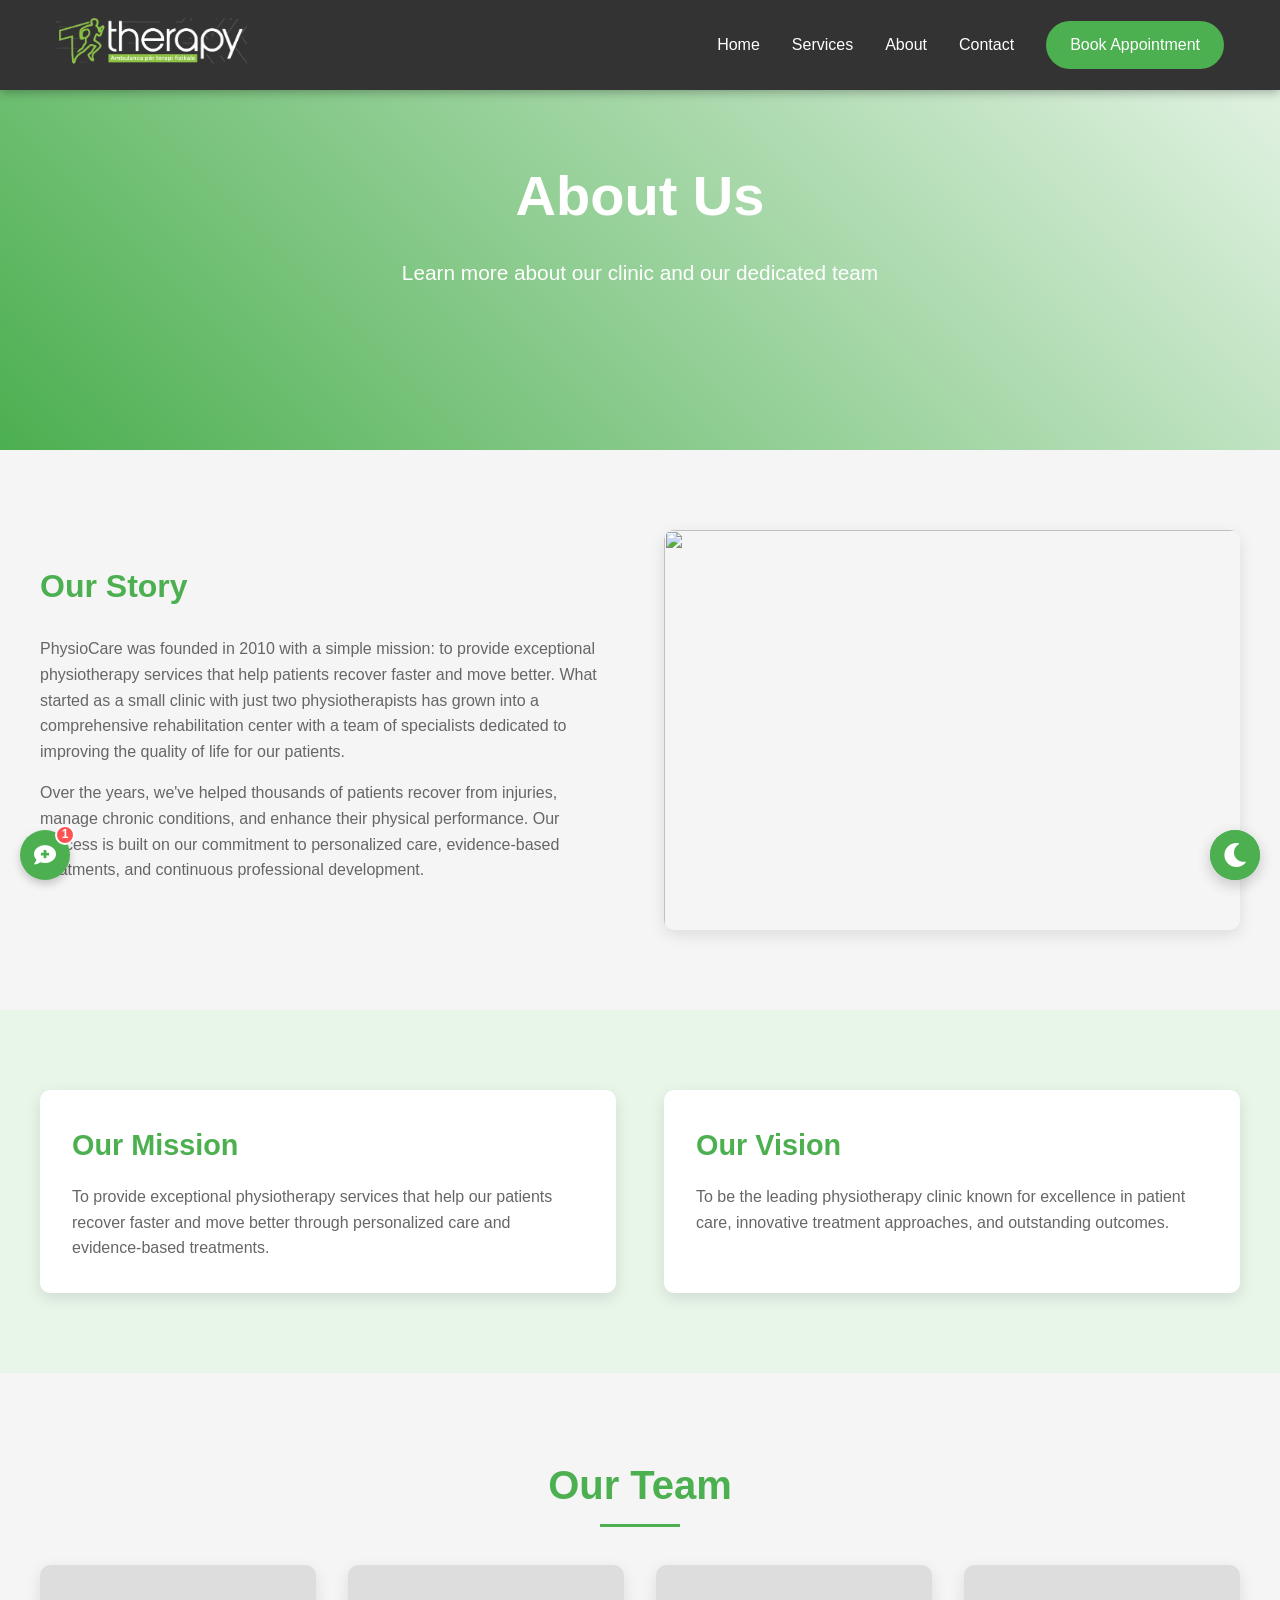
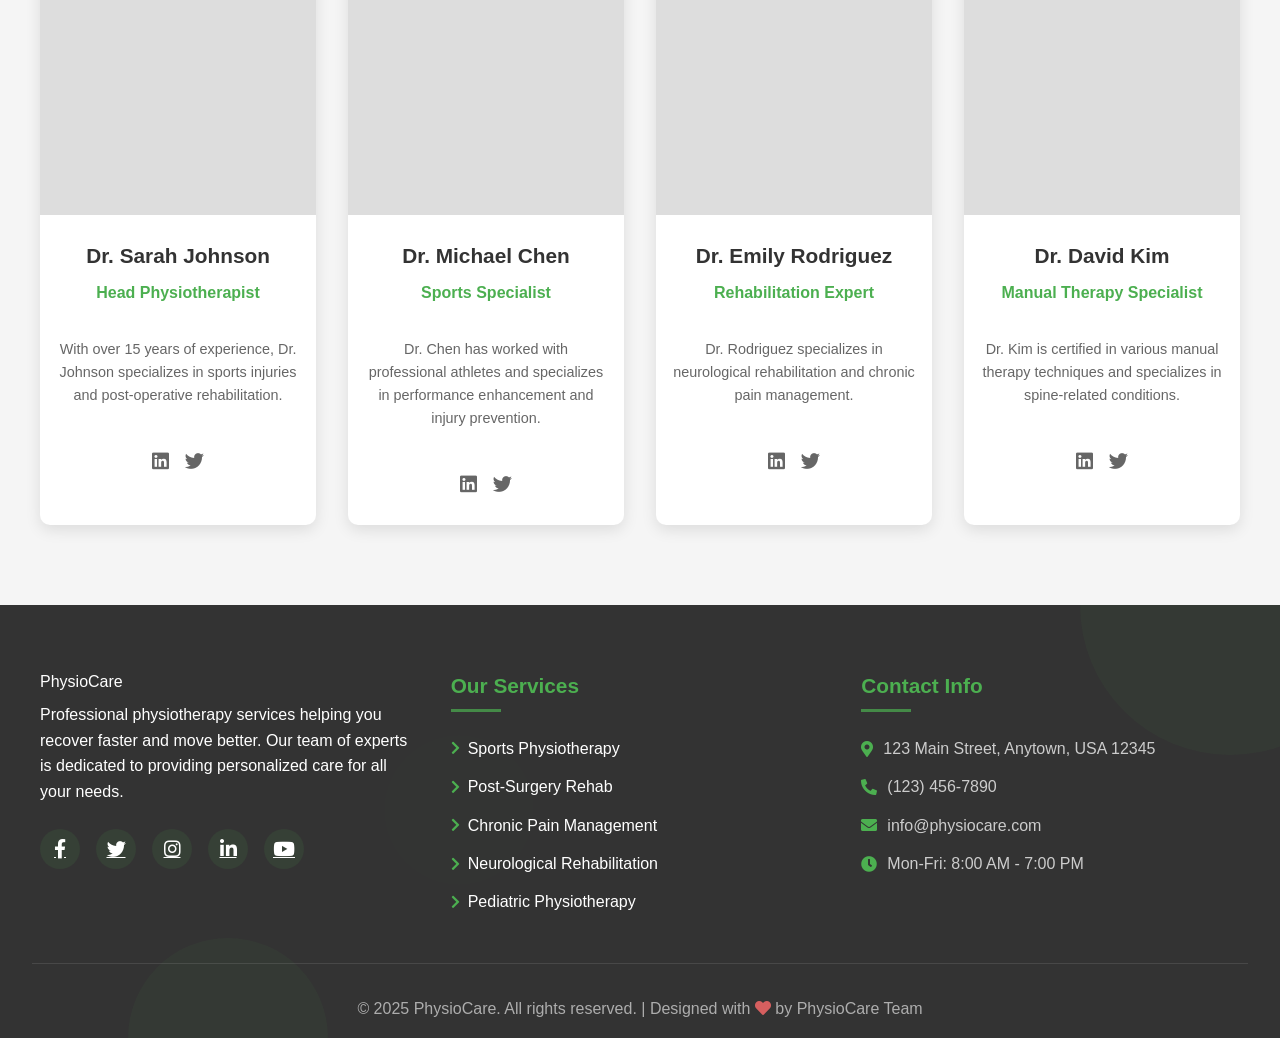
==== about.html @ 11d4edfa "Add files via upload" ====
<!DOCTYPE html>
<html lang="en">
<head>
    <meta charset="UTF-8">
    <meta name="viewport" content="width=device-width, initial-scale=1.0">
    <title>PhysioCare - About</title>
    <link rel="stylesheet" href="https://cdnjs.cloudflare.com/ajax/libs/font-awesome/5.15.4/css/all.min.css">
    <link rel="stylesheet" href="styles.css">
</head>
<body>
    <header class="header">
    <nav class="nav">
        <div class="logo">
            <a href="index.html"><img src="images/d830295dd625e13dc5997190fc42fae7-removebg-preview (1).png" alt="therapy logo" class="logo-image">
        </a></div>
        <div class="nav-links" id="navLinks">
            <a href="index.html" class="nav-item">Home</a>
            <a href="services.html" class="nav-item">Services</a>
            <a href="about.html" class="nav-item">About</a>
            <a href="contact.html" class="nav-item">Contact</a>
            <a href="appointment.html" class="appointment-button">Book Appointment</a>
        </div>
        <div class="menu-toggle" id="menuToggle">
            <i class="fas fa-bars"></i>
        </div>
    </nav>
</header>




    <section class="page-banner">
        <div class="banner-content">
            <h1>About Us</h1>
            <p>Learn more about our clinic and our dedicated team</p>
        </div>
    </section>

    <section class="about-section">
        <div class="about-container">
            <div class="about-content fade-in">
                <h2>Our Story</h2>
                <p>PhysioCare was founded in 2010 with a simple mission: to provide exceptional physiotherapy services that help patients recover faster and move better. What started as a small clinic with just two physiotherapists has grown into a comprehensive rehabilitation center with a team of specialists dedicated to improving the quality of life for our patients.</p>
                <p>Over the years, we've helped thousands of patients recover from injuries, manage chronic conditions, and enhance their physical performance. Our success is built on our commitment to personalized care, evidence-based treatments, and continuous professional development.</p>
            </div>
            <div class="about-image-container fade-in">
                <img src="https://eshendetesia.com/images/businesses/8a666a4c660bdc5c653d44615797b422.jpg" alt="" width="600px" height="500px">
            </div>
        </div>
    </section>

    <section class="mission-vision">
        <div class="mission-container">
            <div class="mission-card slide-in-left">
                <h2>Our Mission</h2>
                <p>To provide exceptional physiotherapy services that help our patients recover faster and move better through personalized care and evidence-based treatments.</p>
            </div>
            <div class="vision-card slide-in-right">
                <h2>Our Vision</h2>
                <p>To be the leading physiotherapy clinic known for excellence in patient care, innovative treatment approaches, and outstanding outcomes.</p>
            </div>
        </div>
    </section>

    <section class="team-section">
        <h2 class="section-title">Our Team</h2>
        <div class="team-grid">
            <div class="team-member fade-in">
                <div class="member-photo"></div>
                <h3>Dr. Sarah Johnson</h3>
                <p class="member-title">Head Physiotherapist</p>
                <p class="member-bio">With over 15 years of experience, Dr. Johnson specializes in sports injuries and post-operative rehabilitation.</p>
                <div class="member-social">
                    <a href="#"><i class="fab fa-linkedin"></i></a>
                    <a href="#"><i class="fab fa-twitter"></i></a>
                </div>
            </div>
            <div class="team-member fade-in">
                <div class="member-photo"></div>
                <h3>Dr. Michael Chen</h3>
                <p class="member-title">Sports Specialist</p>
                <p class="member-bio">Dr. Chen has worked with professional athletes and specializes in performance enhancement and injury prevention.</p>
                <div class="member-social">
                    <a href="#"><i class="fab fa-linkedin"></i></a>
                    <a href="#"><i class="fab fa-twitter"></i></a>
                </div>
            </div>
            <div class="team-member fade-in">
                <div class="member-photo"></div>
                <h3>Dr. Emily Rodriguez</h3>
                <p class="member-title">Rehabilitation Expert</p>
                <p class="member-bio">Dr. Rodriguez specializes in neurological rehabilitation and chronic pain management.</p>
                <div class="member-social">
                    <a href="#"><i class="fab fa-linkedin"></i></a>
                    <a href="#"><i class="fab fa-twitter"></i></a>
                </div>
            </div>
            <div class="team-member fade-in">
                <div class="member-photo"></div>
                <h3>Dr. David Kim</h3>
                <p class="member-title">Manual Therapy Specialist</p>
                <p class="member-bio">Dr. Kim is certified in various manual therapy techniques and specializes in spine-related conditions.</p>
                <div class="member-social">
                    <a href="#"><i class="fab fa-linkedin"></i></a>
                    <a href="#"><i class="fab fa-twitter"></i></a>
                </div>
            </div>
        </div>
    </section>

    <footer class="footer">
    <div class="footer-shapes">
        <div class="footer-shape footer-shape-1"></div>
        <div class="footer-shape footer-shape-2"></div>
        <div class="footer-shape footer-shape-3"></div>
    </div>
    <div class="footer-content">
        <div class="footer-section">
            <div class="footer-logo">PhysioCare</div>
            <p>Professional physiotherapy services helping you recover faster and move better. Our team of experts is dedicated to providing personalized care for all your needs.</p>
            <div class="social-links">
                <a href="#"><i class="fab fa-facebook-f"></i></a>
                <a href="#"><i class="fab fa-twitter"></i></a>
                <a href="#"><i class="fab fa-instagram"></i></a>
                <a href="#"><i class="fab fa-linkedin-in"></i></a>
                <a href="#"><i class="fab fa-youtube"></i></a>
            </div>
        </div>
        
        
        
        <div class="footer-section">
            <h3>Our Services</h3>
            <div class="footer-links">
                <a href="services.html"><i class="fas fa-chevron-right"></i> Sports Physiotherapy</a>
                <a href="services.html"><i class="fas fa-chevron-right"></i> Post-Surgery Rehab</a>
                <a href="services.html"><i class="fas fa-chevron-right"></i> Chronic Pain Management</a>
                <a href="services.html"><i class="fas fa-chevron-right"></i> Neurological Rehabilitation</a>
                <a href="services.html"><i class="fas fa-chevron-right"></i> Pediatric Physiotherapy</a>
            </div>
        </div>
        
        <div class="footer-section">
            <h3>Contact Info</h3>
            <div class="footer-contact">
                <p><i class="fas fa-map-marker-alt"></i> 123 Main Street, Anytown, USA 12345</p>
                <p><i class="fas fa-phone-alt"></i> (123) 456-7890</p>
                <p><i class="fas fa-envelope"></i> info@physiocare.com</p>
                <p><i class="fas fa-clock"></i> Mon-Fri: 8:00 AM - 7:00 PM</p>
            </div>
           
        </div>
    </div>
    <div class="footer-bottom">
        <p>© 2025 PhysioCare. All rights reserved. | Designed with <i class="fas fa-heart" style="color: #ff6b6b;"></i> by PhysioCare Team</p>
    </div>
</footer>

<!-- Chat Assistant -->
<div class="therapy-chat-assistant" id="therapyChatAssistant">
    <div class="therapy-chat-icon" id="therapyChatIcon">
        <i class="fas fa-comment-medical"></i>
        <span class="therapy-chat-notification">1</span>
    </div>
    
    <div class="therapy-chat-window" id="therapyChatWindow">
        <!-- Chat window content remains the same -->
        <div class="therapy-chat-header">
            <div class="therapy-chat-title">
                <i class="fas fa-user-md"></i>
                <span>Therapy Assistant</span>
            </div>
            <div class="therapy-chat-controls">
                <button class="therapy-minimize-chat" id="therapyMinimizeChat">
                    <i class="fas fa-minus"></i>
                </button>
                <button class="therapy-close-chat" id="therapyCloseChat">
                    <i class="fas fa-times"></i>
                </button>
            </div>
        </div>
        
        <div class="therapy-chat-messages" id="therapyChatMessages">
            <div class="therapy-message therapy-assistant">
                <div class="therapy-message-content">
                    <p>Hello! I'm your Therapy Assistant. How can I help you with your physiotherapy needs today?</p>
                </div>
                <span class="therapy-message-time">Just now</span>
            </div>
        </div>
        
        <div class="therapy-chat-input">
            <input type="text" id="therapyUserMessage" placeholder="Type your question here..." aria-label="Type your message">
            <button id="therapySendMessage">
                <i class="fas fa-paper-plane"></i>
            </button>
        </div>
        
        <div class="therapy-chat-suggestions">
            <button class="therapy-suggestion-btn">Book an appointment</button>
            <button class="therapy-suggestion-btn">Common exercises</button>
            <button class="therapy-suggestion-btn">Pain management</button>
        </div>
    </div>
</div>

<!-- Theme Toggle Button -->
<div class="theme-toggle" id="themeToggle">
    <i class="fas fa-moon"></i>
</div>




    <script src="script.js"></script>
</body>
</html>
---- styles.css ----
/* Reset and Base Styles */
* {
    margin: 0;
    padding: 0;
    box-sizing: border-box;
    font-family: 'Arial', sans-serif;
}

/* Theme Variables */
:root {
    --primary-color: #4CAF50; /* Bright green from logo */
    --secondary-color: #E8F5E9; /* Light green */
    --accent-color: #2E7D32; /* Darker green */
    --text-color: #333;
    --light-text: #fff;
    --background-color: #f5f5f5;
    --card-background: #fff;
    --dark-background: #333333; /* Charcoal/dark gray from logo */
    --shadow: 0 5px 15px rgba(0,0,0,0.1);
    --transition: all 0.3s ease;
    --footer-text: #fff;
}

/* Dark mode variables */
[data-theme="dark"] {
    --primary-color: #81C784; /* Lighter green for dark mode */
    --secondary-color: #1B5E20; /* Very dark green */
    --accent-color: #A5D6A7; /* Light green */
    --text-color: #f5f5f5;
    --light-text: #f5f5f5;
    --background-color: #121212;
    --card-background: #1e1e1e;
    --shadow: 0 5px 15px rgba(0,0,0,0.3);
    --footer-text: #f5f5f5;
}

body {
    background: var(--background-color);
    overflow-x: hidden;
    color: var(--text-color);
    line-height: 1.6;
    transition: background-color 0.3s ease;
}

/* Theme toggle styles */
.theme-toggle {
    position: fixed;
    bottom: 20px;
    right: 20px;
    z-index: 1000;
    width: 50px;
    height: 50px;
    border-radius: 50%;
    background: var(--primary-color);
    display: flex;
    align-items: center;
    justify-content: center;
    cursor: pointer;
    box-shadow: var(--shadow);
    transition: var(--transition);
}

.theme-toggle:hover {
    transform: scale(1.1);
}

.theme-toggle i {
    color: var(--light-text);
    font-size: 1.5rem;
    transition: var(--transition);
}

/* Header Styles with Dark Background */
.header {
    background: #333333; /* Dark gray/charcoal background */
    padding: 1rem;
    position: fixed;
    width: 100%;
    z-index: 1000;
    box-shadow: 0 2px 10px rgba(0,0,0,0.3);
}

.nav {
    display: flex;
    justify-content: space-between;
    align-items: center;
    max-width: 1200px;
    margin: 0 auto;
    padding: 0 1rem;
}

/* Logo Styling */
.logo {
    display: flex;
    align-items: center;
}

.logo-image {
    height: 50px; /* Adjust based on your needs */
    width: auto;
    object-fit: contain;
}

/* Remove any pseudo-elements from nav-links */
.nav-links::before,
.nav-links::after {
    display: none;
    content: none;
}

.nav-links {
    display: flex;
    align-items: center;
    gap: 2rem;
}

.nav-item {
    text-decoration: none;
    color: #ffffff; /* White text for nav items */
    font-weight: 500;
    transition: all 0.3s ease;
    position: relative;
}

.nav-item:hover, 
.nav-item.active {
    color: #4CAF50; /* Green on hover/active */
}

/* Keep only this pseudo-element for hover underline effect */
.nav-item::after {
    content: '';
    position: absolute;
    width: 0;
    height: 2px;
    bottom: -5px;
    left: 0;
    background-color: #4CAF50; /* Green underline */
    transition: all 0.3s ease;
}

/* Remove any other pseudo-elements */
.nav-item::before {
    display: none;
    content: none;
}

.nav-item:hover::after, 
.nav-item.active::after {
    width: 100%;
}

/* Appointment Button Styling */
.appointment-button {
    background-color: #4CAF50; /* Green button */
    color: #ffffff;
    padding: 0.7rem 1.5rem;
    border-radius: 30px;
    text-decoration: none;
    font-weight: 500;
    transition: all 0.3s ease;
}

/* Remove any pseudo-elements from appointment button */
.appointment-button::before,
.appointment-button::after {
    display: none;
    content: none;
}

.appointment-button:hover {
    background-color: #2E7D32; /* Darker green on hover */
    transform: translateY(-3px);
    box-shadow: 0 6px 15px rgba(76, 175, 80, 0.4);
}

.appointment-button.active {
    background-color: #2E7D32;
}

.menu-toggle {
    display: none;
    font-size: 1.5rem;
    cursor: pointer;
    color: #ffffff;
}

/* Hero Section */
/* Hero Section with Photo */
.hero {
    height: 50vh; /* Reduced height as requested */
    display: flex;
    align-items: center;
    background: linear-gradient(to right, #4CAF50, #2E7D32); /* Green gradient background */
    position: relative;
    overflow: hidden;
    padding-top: 70px; /* Account for fixed header */
}

.hero-content {
    display: flex;
    align-items: center;
    justify-content: space-between;
    width: 100%;
    max-width: 1200px;
    margin: 0 auto;
    padding: 0 2rem;
    z-index: 1;
}

.hero-text {
    flex: 1;
    color: #ffffff;
    padding-right: 2rem;
}

.hero h1 {
    font-size: 3rem;
    margin-bottom: 1rem;
    animation: fadeInUp 1s ease;
    font-weight: 700;
    line-height: 1.2;
}

.hero p {
    font-size: 1.3rem;
    margin-bottom: 2rem;
    animation: fadeInUp 1s ease 0.3s backwards;
    font-weight: 400;
    opacity: 0.95;
}

.cta-container {
    animation: fadeInUp 1s ease 0.6s backwards;
}

.cta-button {
    padding: 1rem 2.5rem;
    background: #ffffff;
    color: #4CAF50;
    border: none;
    border-radius: 30px;
    font-size: 1.2rem;
    cursor: pointer;
    transition: all 0.3s ease;
    text-decoration: none;
    font-weight: 600;
    display: inline-block;
    box-shadow: 0 4px 6px rgba(0, 0, 0, 0.1);
}

.cta-button:hover {
    background: #f8f8f8;
    box-shadow: 0 6px 12px rgba(0, 0, 0, 0.15);
}

.hero-image {
    flex: 1;
    display: flex;
    justify-content: flex-end;
    align-items: center;
    height: 100%;
    animation: fadeIn 1s ease 0.9s backwards;
}

.hero-photo {
    max-width: 100%;
    max-height: 50vh;
    border-radius: 10px;
    box-shadow: 0 10px 30px rgba(0, 0, 0, 0.2);
}

.hero-shapes .shape {
    position: absolute;
    border-radius: 50%;
    opacity: 0.1;
}

.hero-shapes .shape-1 {
    width: 300px;
    height: 300px;
    background: rgba(255, 255, 255, 0.2);
    top: -100px;
    left: -100px;
    animation: float 15s ease-in-out infinite;
}

.hero-shapes .shape-2 {
    width: 200px;
    height: 200px;
    background: rgba(255, 255, 255, 0.15);
    bottom: -50px;
    right: -50px;
    animation: float 12s ease-in-out infinite 1s;
}

.hero-shapes .shape-3 {
    width: 150px;
    height: 150px;
    background: rgba(255, 255, 255, 0.1);
    bottom: 50px;
    left: 20%;
    animation: float 10s ease-in-out infinite 2s;
}

/* Add fadeIn animation for the image */
@keyframes fadeIn {
    from {
        opacity: 0;
    }
    to {
        opacity: 1;
    }
}

/* Responsive adjustments */
@media (max-width: 992px) {
    .hero-content {
        flex-direction: column;
        text-align: center;
    }
    
    .hero-text {
        padding-right: 0;
        margin-bottom: 2rem;
    }
    
    .hero-image {
        justify-content: center;
    }
    
    .hero-photo {
        max-height: 40vh;
    }
}

@media (max-width: 768px) {
    .hero h1 {
        font-size: 2.5rem;
    }
    
    .hero p {
        font-size: 1.2rem;
    }
    
    .cta-button {
        padding: 0.8rem 2rem;
        font-size: 1.1rem;
    }
    
    .hero-photo {
        max-height: 30vh;
    }
}

@media (max-width: 576px) {
    .hero {
        height: auto;
        padding-bottom: 2rem;
    }
    
    .hero h1 {
        font-size: 2rem;
    }
    
    .hero p {
        font-size: 1rem;
    }
    
    .hero-photo {
        max-height: 25vh;
    }
}

/* Section Styles */
section {
    padding: 5rem 2rem;
    transition: background-color 0.3s ease;
}

.section-title {
    text-align: center;
    font-size: 2.5rem;
    margin-bottom: 3rem;
    color: var(--primary-color);
    position: relative;
    transition: color 0.3s ease;
}

.section-title::after {
    content: '';
    position: absolute;
    width: 100px;
    height: 3px;
    background: var(--primary-color);
    bottom: -10px;
    left: 50%;
    transform: translateX(-50%);
    transition: background-color 0.3s ease;
}

/* Services Grid */
.services-grid {
    display: grid;
    grid-template-columns: repeat(auto-fit, minmax(300px, 1fr));
    gap: 2rem;
    max-width: 1200px;
    margin: 0 auto;
}

.service-card {
    background: var(--card-background);
    padding: 2rem;
    border-radius: 10px;
    box-shadow: var(--shadow);
    transition: var(--transition);
    text-align: center;
    position: relative;
    overflow: hidden;
    z-index: 1;
}

.service-card::before {
    content: '';
    position: absolute;
    top: 0;
    left: 0;
    width: 100%;
    height: 0;
    background: linear-gradient(to bottom, rgba(76, 175, 80, 0.1), transparent);
    transition: var(--transition);
    z-index: -1;
}

.service-card:hover::before {
    height: 100%;
}

.service-card:hover {
    transform: translateY(-10px);
    box-shadow: 0 15px 30px rgba(0,0,0,0.15);
}

.service-icon {
    font-size: 3rem;
    color: var(--primary-color);
    margin-bottom: 1.5rem;
    transition: color 0.3s ease, transform 0.3s ease;
}

.service-card h3 {
    font-size: 1.5rem;
    margin-bottom: 1rem;
    color: var(--text-color);
    transition: color 0.3s ease;
}

.service-card p {
    color: #666;
    margin-bottom: 1.5rem;
    transition: color 0.3s ease;
}

[data-theme="dark"] .service-card p {
    color: #aaa;
}

.service-link {
    display: inline-block;
    color: var(--primary-color);
    text-decoration: none;
    font-weight: bold;
    transition: var(--transition);
}

.service-link:hover {
    color: var(--accent-color);
    transform: translateX(5px);
}

/* Team Grid */
.team-grid {
    display: grid;
    grid-template-columns: repeat(auto-fit, minmax(250px, 1fr));
    gap: 2rem;
    max-width: 1200px;
    margin: 0 auto;
}

.team-member {
    background: var(--card-background);
    border-radius: 10px;
    overflow: hidden;
    box-shadow: var(--shadow);
    transition: var(--transition);
    text-align: center;
}

.team-member:hover {
    transform: translateY(-10px);
    box-shadow: 0 15px 30px rgba(0,0,0,0.15);
}

.member-photo {
    height: 250px;
    background-color: #ddd;
    background-size: cover;
    background-position: center;
    position: relative;
    overflow: hidden;
}

.member-photo::before {
    content: '';
    position: absolute;
    top: 0;
    left: 0;
    width: 100%;
    height: 100%;
    background: linear-gradient(to bottom, transparent, rgba(0,0,0,0.5));
    opacity: 0;
    transition: var(--transition);
}

.team-member:hover .member-photo::before {
    opacity: 1;
}

.team-member h3 {
    padding: 1.5rem 1rem 0.5rem;
    font-size: 1.3rem;
    color: var(--text-color);
    transition: color 0.3s ease;
}

.team-member p {
    padding: 0 1rem 1.5rem;
    color: #666;
    transition: color 0.3s ease;
}

[data-theme="dark"] .team-member p {
    color: #aaa;
}

.member-title {
    font-weight: bold;
    color: var(--primary-color) !important;
    margin-bottom: 0.5rem;
    transition: color 0.3s ease;
}

.member-bio {
    font-size: 0.9rem;
    margin-bottom: 1rem;
}

.member-social {
    display: flex;
    justify-content: center;
    gap: 1rem;
    padding-bottom: 1.5rem;
}

.member-social a {
    color: #666;
    font-size: 1.2rem;
    transition: var(--transition);
}

[data-theme="dark"] .member-social a {
    color: #aaa;
}

.member-social a:hover {
    color: var(--primary-color);
    transform: translateY(-3px);
}

/* Testimonials */
.testimonials {
    background: linear-gradient(45deg, var(--primary-color), var(--secondary-color));
    color: var(--light-text);
    transition: background 0.3s ease;
}

.testimonial-slider {
    max-width: 800px;
    margin: 0 auto;
    position: relative;
}

.testimonial-card {
    background: rgba(255, 255, 255, 0.1);
    padding: 2rem;
    border-radius: 10px;
    text-align: center;
    display: none;
    opacity: 0;
    transform: translateX(50px);
    transition: all 0.5s ease;
}

.testimonial-card.active {
    display: block;
    opacity: 1;
    transform: translateX(0);
}

.quote-icon {
    font-size: 2rem;
    margin-bottom: 1rem;
    color: rgba(255, 255, 255, 0.5);
}

.testimonial-author {
    font-style: italic;
    margin-top: 1.5rem;
    font-weight: bold;
}

.slider-controls {
    display: flex;
    justify-content: center;
    margin-top: 2rem;
    gap: 1rem;
}

.slider-controls button {
    background: rgba(255, 255, 255, 0.2);
    border: none;
    width: 40px;
    height: 40px;
    border-radius: 50%;
    color: var(--light-text);
    cursor: pointer;
    transition: var(--transition);
}

.slider-controls button:hover {
    background: rgba(255, 255, 255, 0.4);
}

/* Footer Styles */
.footer {
    background: #333333; /* Dark gray/charcoal background */
    color: #ffffff;
    padding: 4rem 2rem 1rem;
    position: relative;
    overflow: hidden;
}

.footer-content {
    display: flex;
    flex-wrap: wrap;
    justify-content: space-between;
    max-width: 1200px;
    margin: 0 auto;
    gap: 2rem;
    position: relative;
    z-index: 1;
}

.footer-section {
    flex: 1;
    min-width: 200px;
}

/* Logo in Footer */
.footer-logo {
    display: flex;
    align-items: center;
    gap: 0.5rem;
    margin-bottom: 0.5rem;
}

.footer-logo-image {
    height: 60px;
    width: auto;
    object-fit: contain;
}

.tagline {
    color: #4CAF50; /* Bright green */
    font-weight: 500;
    margin-bottom: 1rem;
    font-style: italic;
}

.footer-description {
    color: #cccccc;
    margin-bottom: 1.5rem;
    line-height: 1.6;
}

.footer-section h3 {
    font-size: 1.3rem;
    margin-bottom: 1.5rem;
    position: relative;
    padding-bottom: 10px;
    color: #4CAF50; /* Bright green */
}

.footer-section h3::after {
    content: '';
    position: absolute;
    bottom: 0;
    left: 0;
    width: 50px;
    height: 3px;
    background: #4CAF50; /* Bright green */
    opacity: 0.7;
}

.footer-links {
    display: flex;
    flex-direction: column;
    gap: 0.8rem;
}

.footer-links a {
    color: #ffffff;
    text-decoration: none;
    transition: all 0.3s ease;
    display: flex;
    align-items: center;
}

.footer-links a i {
    margin-right: 8px;
    font-size: 0.9rem;
    color: #4CAF50; /* Bright green */
}

.footer-links a:hover {
    color: #4CAF50; /* Bright green */
    transform: translateX(5px);
}

.social-links {
    display: flex;
    gap: 1rem;
    margin-top: 1.5rem;
}

.social-links a {
    color: #ffffff;
    font-size: 1.2rem;
    transition: all 0.3s ease;
    width: 40px;
    height: 40px;
    border-radius: 50%;
    background: rgba(76, 175, 80, 0.1); /* Bright green with opacity */
    display: flex;
    align-items: center;
    justify-content: center;
}

.social-links a:hover {
    color: #333333; /* Dark background */
    background: #4CAF50; /* Bright green */
    transform: translateY(-5px);
}

.footer-contact {
    margin-top: 1.5rem;
}

.footer-contact p {
    display: flex;
    align-items: center;
    margin-bottom: 0.8rem;
    color: #cccccc;
}

.footer-contact i {
    margin-right: 10px;
    color: #4CAF50; /* Bright green */
}

.footer-bottom {
    text-align: center;
    padding-top: 2rem;
    margin-top: 3rem;
    border-top: 1px solid rgba(255, 255, 255, 0.1);
    position: relative;
    z-index: 1;
}

.footer-bottom p {
    opacity: 0.8;
    color: #cccccc;
}

.footer-shapes {
    position: absolute;
    width: 100%;
    height: 100%;
    top: 0;
    left: 0;
    overflow: hidden;
    z-index: 0;
}

.footer-shape {
    position: absolute;
    background: rgba(76, 175, 80, 0.05); /* Bright green with opacity */
    border-radius: 50%;
}

.footer-shape-1 {
    width: 300px;
    height: 300px;
    top: -150px;
    right: -100px;
}

.footer-shape-2 {
    width: 200px;
    height: 200px;
    bottom: -100px;
    left: 10%;
}

.footer-shape-3 {
    width: 150px;
    height: 150px;
    top: 30%;
    left: 30%;
    opacity: 0.1;
}

/* Page Banner */
.page-banner {
    height: 50vh;
    background: linear-gradient(45deg, var(--primary-color), var(--secondary-color));
    display: flex;
    align-items: center;
    justify-content: center;
    text-align: center;
    color: var(--light-text);
    position: relative;
    overflow: hidden;
    transition: background 0.3s ease;
    padding-top: 70px; /* Account for fixed header */
}

.banner-content {
    z-index: 1;
    max-width: 800px;
    padding: 0 2rem;
}

.page-banner h1 {
    font-size: 3.5rem;
    margin-bottom: 1rem;
    animation: fadeInUp 1s ease;
}

.page-banner p {
    font-size: 1.3rem;
    animation: fadeInUp 1s ease 0.3s backwards;
}

/* Animations */
@keyframes fadeInUp {
    from {
        opacity: 0;
        transform: translateY(30px);
    }
    to {
        opacity: 1;
        transform: translateY(0);
    }
}

@keyframes float {
    0%, 100% {
        transform: translateY(0);
    }
    50% {
        transform: translateY(-10px);
    }
}

@keyframes pulse {
    0% {
        transform: translate(-50%, -50%) scale(1);
    }
    50% {
        transform: translate(-50%, -50%) scale(1.2);
    }
    100% {
        transform: translate(-50%, -50%) scale(1);
    }
}

/* Animation Classes */
.fade-in {
    opacity: 0;
    transform: translateY(30px);
    transition: opacity 0.6s ease, transform 0.6s ease;
}

.fade-in.visible {
    opacity: 1;
    transform: translateY(0);
}

.slide-in-left {
    opacity: 0;
    transform: translateX(-50px);
    transition: opacity 0.6s ease, transform 0.6s ease;
}

.slide-in-left.visible {
    opacity: 1;
    transform: translateX(0);
}

.slide-in-right {
    opacity: 0;
    transform: translateX(50px);
    transition: opacity 0.6s ease, transform 0.6s ease;
}

.slide-in-right.visible {
    opacity: 1;
    transform: translateX(0);
}

.slide-in-bottom {
    opacity: 0;
    transform: translateY(50px);
    transition: opacity 0.6s ease, transform 0.6s ease;
}

.slide-in-bottom.visible {
    opacity: 1;
    transform: translateY(0);
}

.zoom-in {
    opacity: 0;
    transform: scale(0.8);
    transition: opacity 0.6s ease, transform 0.6s ease;
}

.zoom-in.visible {
    opacity: 1;
    transform: scale(1);
}

.animate-text {
    animation: fadeInUp 1s ease;
}

.animate-text-delay {
    animation: fadeInUp 1s ease 0.3s backwards;
}

.pulse {
    animation: pulse 2s infinite;
}

/* Therapy Chat Assistant Styles */
.therapy-chat-assistant {
    position: fixed;
    bottom: 20px; /* Same height as theme toggle */
    left: 20px;
    z-index: 1000;
    font-family: 'Arial', sans-serif;
}

.therapy-chat-icon {
    width: 50px; /* Match size with theme toggle */
    height: 50px;
    background-color: #4CAF50;
    border-radius: 50%;
    display: flex;
    align-items: center;
    justify-content: center;
    cursor: pointer;
    box-shadow: 0 4px 8px rgba(0, 0, 0, 0.2);
    transition: all 0.3s ease;
    position: relative;
}

.therapy-chat-icon i {
    color: white;
    font-size: 22px;
}

.therapy-chat-icon:hover {
    transform: scale(1.05);
    background-color: #3d8b40;
}

.therapy-chat-notification {
    position: absolute;
    top: -5px;
    right: -5px;
    background-color: #ff5252;
    color: white;
    width: 20px;
    height: 20px;
    border-radius: 50%;
    display: flex;
    align-items: center;
    justify-content: center;
    font-size: 12px;
    font-weight: bold;
    border: 2px solid white;
}

.therapy-chat-window {
    position: absolute;
    bottom: 70px; /* Position above the chat icon */
    left: 0;
    width: 320px;
    height: 400px;
    background-color: white;
    border-radius: 10px;
    box-shadow: 0 5px 25px rgba(0, 0, 0, 0.2);
    display: flex;
    flex-direction: column;
    overflow: hidden;
    transform-origin: bottom left;
    transform: scale(0);
    opacity: 0;
    transition: transform 0.3s ease, opacity 0.3s ease;
}

.therapy-chat-window.active {
    transform: scale(1);
    opacity: 1;
}

.therapy-chat-header {
    background-color: #4CAF50;
    color: white;
    padding: 15px;
    display: flex;
    justify-content: space-between;
    align-items: center;
}

.therapy-chat-title {
    display: flex;
    align-items: center;
    gap: 10px;
    font-weight: bold;
}

.therapy-chat-title i {
    font-size: 18px;
}

.therapy-chat-controls {
    display: flex;
    gap: 10px;
}

.therapy-chat-controls button {
    background: none;
    border: none;
    color: white;
    cursor: pointer;
    width: 24px;
    height: 24px;
    display: flex;
    align-items: center;
    justify-content: center;
    border-radius: 50%;
    transition: all 0.2s ease;
}

.therapy-chat-controls button:hover {
    background-color: rgba(255, 255, 255, 0.2);
}

.therapy-chat-messages {
    flex: 1;
    padding: 15px;
    overflow-y: auto;
    background-color: #f5f5f5;
    display: flex;
    flex-direction: column;
    gap: 15px;
}

.therapy-message {
    max-width: 80%;
    display: flex;
    flex-direction: column;
}

.therapy-message.therapy-user {
    align-self: flex-end;
}

.therapy-message.therapy-assistant {
    align-self: flex-start;
}

.therapy-message-content {
    padding: 10px 15px;
    border-radius: 18px;
    box-shadow: 0 1px 2px rgba(0, 0, 0, 0.1);
}

.therapy-message.therapy-user .therapy-message-content {
    background-color: #4CAF50;
    color: white;
    border-bottom-right-radius: 5px;
}

.therapy-message.therapy-assistant .therapy-message-content {
    background-color: white;
    border-bottom-left-radius: 5px;
}

.therapy-message-time {
    font-size: 11px;
    color: #888;
    margin-top: 5px;
    margin-left: 5px;
    margin-right: 5px;
}

.therapy-chat-input {
    display: flex;
    padding: 10px;
    background-color: white;
    border-top: 1px solid #eee;
}

.therapy-chat-input input {
    flex: 1;
    padding: 10px;
    border: 1px solid #ddd;
    border-radius: 20px;
    outline: none;
    transition: border-color 0.3s ease;
}

.therapy-chat-input input:focus {
    border-color: #4CAF50;
}

.therapy-chat-input button {
    width: 40px;
    height: 40px;
    background-color: #4CAF50;
    color: white;
    border: none;
    border-radius: 50%;
    margin-left: 10px;
    cursor: pointer;
    transition: all 0.3s ease;
    display: flex;
    align-items: center;
    justify-content: center;
}

.therapy-chat-input button:hover {
    background-color: #3d8b40;
    transform: scale(1.05);
}

.therapy-chat-input button i {
    font-size: 16px;
}

.therapy-chat-suggestions {
    display: flex;
    flex-wrap: wrap;
    gap: 8px;
    padding: 10px;
    background-color: white;
    border-top: 1px solid #eee;
}

.therapy-suggestion-btn {
    background-color: #f0f0f0;
    border: 1px solid #ddd;
    border-radius: 15px;
    padding: 6px 12px;
    font-size: 12px;
    cursor: pointer;
    transition: all 0.2s ease;
    white-space: nowrap;
}

.therapy-suggestion-btn:hover {
    background-color: #e0e0e0;
    border-color: #ccc;
}

/* Animation for new messages */
@keyframes therapyMessageIn {
    from {
        opacity: 0;
        transform: translateY(10px);
    }
    to {
        opacity: 1;
        transform: translateY(0);
    }
}

/* Continuing the CSS file */

.therapy-message {
    animation: therapyMessageIn 0.3s ease;
}

/* Responsive Design */
@media (max-width: 1200px) {
    .footer-content {
        padding: 0 2rem;
    }
}

@media (max-width: 992px) {
    .hero h1 {
        font-size: 3rem;
    }
    
    .service-item, .service-item.reverse, .about-container, .mission-container, .contact-container, .appointment-container {
        grid-template-columns: 1fr;
    }
    
    .service-item.reverse .service-details {
        order: -1;
    }
    
    .footer-section {
        flex: 0 0 calc(50% - 2rem);
    }
    
    .faq-grid {
        grid-template-columns: 1fr;
    }
}

@media (max-width: 768px) {
    .nav-links {
        position: fixed;
        top: 70px;
        left: 0;
        width: 100%;
        background: #333333;
        flex-direction: column;
        align-items: center;
        padding: 2rem 0;
        gap: 1.5rem;
        box-shadow: 0 2px 10px rgba(0,0,0,0.3);
        transform: translateY(-150%);
        transition: transform 0.3s ease;
        z-index: 999;
    }
    
    .nav-links.active {
        transform: translateY(0);
    }
    
    .menu-toggle {
        display: block;
    }
    
    .hero h1 {
        font-size: 2.5rem;
    }
    
    .hero p {
        font-size: 1.2rem;
    }
    
    .section-title {
        font-size: 2rem;
    }
    
    .page-banner h1 {
        font-size: 2.5rem;
    }
    
    .footer-section {
        flex: 0 0 100%;
    }
}

@media (max-width: 576px) {
    .hero h1 {
        font-size: 2rem;
    }
    
    .cta-button {
        padding: 0.8rem 1.5rem;
        font-size: 1rem;
    }
    
    .footer-content {
        flex-direction: column;
    }
    
    .social-links {
        justify-content: flex-start;
    }
}

@media (max-width: 480px) {
    .therapy-chat-window {
        width: 280px;
        height: 350px;
    }
    
    .therapy-chat-icon, .theme-toggle {
        width: 45px;
        height: 45px;
    }
    
    .therapy-chat-icon i, .theme-toggle i {
        font-size: 20px;
    }
}

/* Accessibility Improvements */
:focus {
    outline: 2px solid var(--primary-color);
    outline-offset: 2px;
}

.skip-link {
    position: absolute;
    top: -40px;
    left: 0;
    background: var(--primary-color);
    color: white;
    padding: 8px;
    z-index: 1001;
    transition: top 0.3s;
}

.skip-link:focus {
    top: 0;
}

/* Custom Scrollbar */
::-webkit-scrollbar {
    width: 10px;
}

::-webkit-scrollbar-track {
    background: var(--background-color);
}

::-webkit-scrollbar-thumb {
    background: var(--primary-color);
    border-radius: 5px;
}

::-webkit-scrollbar-thumb:hover {
    background: var(--accent-color);
}

/* Selection Style */
::selection {
    background: var(--primary-color);
    color: var(--light-text);
}

/* Placeholder Style */
::placeholder {
    color: #999;
    opacity: 1;
}

[data-theme="dark"] ::placeholder {
    color: #777;
}

/* Back to Top Button */
.back-to-top {
    position: fixed;
    bottom: 20px;
    right: 80px;
    width: 40px;
    height: 40px;
    background: var(--primary-color);
    color: var(--light-text);
    border-radius: 50%;
    display: flex;
    align-items: center;
    justify-content: center;
    cursor: pointer;
    opacity: 0;
    visibility: hidden;
    transition: all 0.3s ease;
    z-index: 999;
}

.back-to-top.visible {
    opacity: 1;
    visibility: visible;
}

.back-to-top:hover {
    background: var(--accent-color);
    transform: translateY(-5px);
}

/* Services Page Specific Styles */
.services-section {
    background: var(--background-color);
    transition: background-color 0.3s ease;
}

.services-container {
    max-width: 1200px;
    margin: 0 auto;
}

.service-item {
    display: grid;
    grid-template-columns: 1fr 1fr;
    gap: 3rem;
    margin-bottom: 5rem;
    align-items: center;
}

.service-item.reverse {
    grid-template-columns: 1fr 1fr;
}

.service-image-container {
    height: 400px;
    border-radius: 10px;
    overflow: hidden;
    box-shadow: var(--shadow);
    transition: box-shadow 0.3s ease;
}

.service-image {
    width: 100%;
    height: 100%;
    object-fit: cover;
    transition: var(--transition);
}

.service-image:hover {
    transform: scale(1.05);
}

.abstract-image-1, .abstract-image-2, .abstract-image-3, .abstract-image-4 {
    background-color: var(--card-background);
    position: relative;
    transition: background-color 0.3s ease;
}

.abstract-image-1::before, .abstract-image-2::before, .abstract-image-3::before, .abstract-image-4::before {
    content: '';
    position: absolute;
    width: 80%;
    height: 60%;
    border-radius: 20px;
    top: 20%;
    left: 10%;
}

.abstract-image-1::before {
    background: linear-gradient(45deg, #4CAF50, #81C784);
}

.abstract-image-2::before {
    background: linear-gradient(45deg, #4CAF50, #8BC34A);
}

.abstract-image-3::before {
    background: linear-gradient(45deg, #FF9800, #FFEB3B);
}

.abstract-image-4::before {
    background: linear-gradient(45deg, #9C27B0, #E91E63);
}

.abstract-image-1::after, .abstract-image-2::after, .abstract-image-3::after, .abstract-image-4::after {
    content: '';
    position: absolute;
    width: 40%;
    height: 20%;
    border-radius: 10px;
    bottom: 15%;
    right: 15%;
    background: rgba(255, 255, 255, 0.3);
}

.service-details h2 {
    color: var(--primary-color);
    margin-bottom: 1rem;
    font-size: 2rem;
    transition: color 0.3s ease;
}

.service-details p {
    margin-bottom: 1.5rem;
    color: #666;
    transition: color 0.3s ease;
}

[data-theme="dark"] .service-details p {
    color: #aaa;
}

.service-features {
    list-style: none;
}

.service-features li {
    margin-bottom: 0.5rem;
    display: flex;
    align-items: center;
    color: var(--text-color);
    transition: color 0.3s ease;
}

.service-features i {
    color: var(--primary-color);
    margin-right: 0.5rem;
    transition: color 0.3s ease;
}

/* Treatment Methods */
.treatment-methods {
    background: var(--secondary-color);
    transition: background-color 0.3s ease;
}

.methods-grid {
    display: grid;
    grid-template-columns: repeat(auto-fit, minmax(250px, 1fr));
    gap: 2rem;
    max-width: 1200px;
    margin: 0 auto;
}

.method-card {
    background: var(--card-background);
    padding: 2rem;
    border-radius: 10px;
    box-shadow: var(--shadow);
    text-align: center;
    transition: var(--transition);
}

.method-card:hover {
    transform: translateY(-10px);
    box-shadow: 0 15px 30px rgba(0,0,0,0.15);
}

.method-icon {
    font-size: 3rem;
    color: var(--primary-color);
    margin-bottom: 1.5rem;
    transition: color 0.3s ease;
}

.method-card h3 {
    color: var(--text-color);
    margin-bottom: 1rem;
    transition: color 0.3s ease;
}

.method-card p {
    color: #666;
    transition: color 0.3s ease;
}

[data-theme="dark"] .method-card p {
    color: #aaa;
}

/* About Page Specific Styles */
.about-section {
    background: var(--background-color);
    transition: background-color 0.3s ease;
}

.about-container {
    max-width: 1200px;
    margin: 0 auto;
    display: grid;
    grid-template-columns: 1fr 1fr;
    gap: 3rem;
    align-items: center;
}

.about-content h2 {
    color: var(--primary-color);
    margin-bottom: 1.5rem;
    font-size: 2rem;
    transition: color 0.3s ease;
}

.about-content p {
    margin-bottom: 1rem;
    color: #666;
    transition: color 0.3s ease;
}

[data-theme="dark"] .about-content p {
    color: #aaa;
}

.about-image-container {
    height: 400px;
    border-radius: 10px;
    overflow: hidden;
    box-shadow: var(--shadow);
    transition: box-shadow 0.3s ease;
}

.about-image {
    width: 100%;
    height: 100%;
    object-fit: cover;
    transition: var(--transition);
}

.clinic-image {
    background-color: var(--card-background);
    position: relative;
    transition: background-color 0.3s ease;
}

.clinic-image::before {
    content: '';
    position: absolute;
    width: 80%;
    height: 60%;
    border-radius: 20px;
    top: 20%;
    left: 10%;
    background: linear-gradient(45deg, #4CAF50, #81C784);
}

/* Mission Vision */
.mission-vision {
    background: var(--secondary-color);
    transition: background-color 0.3s ease;
}

.mission-container {
    max-width: 1200px;
    margin: 0 auto;
    display: grid;
    grid-template-columns: 1fr 1fr;
    gap: 3rem;
}

.mission-card, .vision-card {
    background: var(--card-background);
    padding: 2rem;
    border-radius: 10px;
    box-shadow: var(--shadow);
    height: 100%;
    transition: background-color 0.3s ease, box-shadow 0.3s ease;
}

.mission-card h2, .vision-card h2 {
    color: var(--primary-color);
    margin-bottom: 1rem;
    font-size: 1.8rem;
    transition: color 0.3s ease;
}

.mission-card p, .vision-card p {
    color: #666;
    transition: color 0.3s ease;
}

[data-theme="dark"] .mission-card p, [data-theme="dark"] .vision-card p {
    color: #aaa;
}

/* Appointment Page Specific Styles */
.appointment-section {
    background: var(--background-color);
    padding: 5rem 2rem;
    transition: background-color 0.3s ease;
}

.appointment-container {
    max-width: 1200px;
    margin: 0 auto;
    display: grid;
    grid-template-columns: 1fr 1fr;
    gap: 3rem;
}

.appointment-info h2, .appointment-form-container h2 {
    color: var(--primary-color);
    margin-bottom: 2rem;
    font-size: 2rem;
    transition: color 0.3s ease;
}

/* Appointment Steps */
.appointment-steps {
    display: flex;
    flex-direction: column;
    gap: 2rem;
    margin-bottom: 3rem;
}

.step {
    display: flex;
    gap: 1.5rem;
    align-items: flex-start;
}

.step-icon {
    background: var(--primary-color);
    color: var(--light-text);
    width: 50px;
    height: 50px;
    border-radius: 50%;
    display: flex;
    align-items: center;
    justify-content: center;
    font-size: 1.5rem;
    flex-shrink: 0;
    transition: background-color 0.3s ease;
}

.step-content h3 {
    margin-bottom: 0.5rem;
    color: var(--text-color);
    transition: color 0.3s ease;
}

.step-content p {
    color: #666;
    transition: color 0.3s ease;
}

[data-theme="dark"] .step-content p {
    color: #aaa;
}

/* Time Slots */
.time-slots-container {
    display: grid;
    grid-template-columns: repeat(auto-fill, minmax(100px, 1fr));
    gap: 0.8rem;
    margin-top: 0.5rem;
}

.time-slot {
    padding: 0.8rem;
    border: 1px solid #ddd;
    border-radius: 5px;
    text-align: center;
    cursor: pointer;
    transition: var(--transition);
    background-color: var(--card-background);
    color: var(--text-color);
}

.time-slot:hover {
    border-color: var(--primary-color);
}

.time-slot.selected {
    background-color: var(--primary-color);
    color: var(--light-text);
    border-color: var(--primary-color);
}

.time-slot.booked {
    background-color: #f0f0f0;
    color: #999;
    border-color: #ddd;
    cursor: not-allowed;
    text-decoration: line-through;
}

[data-theme="dark"] .time-slot.booked {
    background-color: #2a2a2a;
    color: #666;
}

/* Print Styles */
@media print {
    .header, .footer, .theme-toggle, .therapy-chat-assistant {
        display: none;
    }
    
    body {
        background: white;
        color: black;
    }
    
    .hero, .page-banner {
        height: auto;
        background: none;
        color: black;
    }
    
    .hero h1, .page-banner h1 {
        color: black;
    }
}

/* View All Team Members Button */
.view-all-container {
    display: flex;
    justify-content: center;
    margin-top: 3rem;
}

.view-all-button {
    display: inline-block;
    background-color: var(--primary-color);
    color: var(--light-text);
    padding: 1rem 2rem;
    border-radius: 30px;
    text-decoration: none;
    font-weight: 600;
    transition: all 0.3s ease;
    box-shadow: 0 4px 10px rgba(76, 175, 80, 0.3);
    text-align: center;
}

.view-all-button:hover {
    background-color: var(--accent-color);
    transform: translateY(-3px);
    box-shadow: 0 6px 15px rgba(76, 175, 80, 0.4);
}

.view-all-button:active {
    transform: translateY(-1px);
    box-shadow: 0 3px 8px rgba(76, 175, 80, 0.3);
}
/* Center submit buttons in forms */
.appointment-form .submit-btn-container,
.contact-form .submit-btn-container {
    display: flex;
    justify-content: center;
    width: 100%;
    margin-top: 2rem;
}

.appointment-form .submit-btn,
.contact-form .submit-btn {
    width: auto; /* Override the 100% width */
    min-width: 200px; /* Set a minimum width */
    padding: 1rem 2.5rem;
    background: var(--primary-color);
    color: var(--light-text);
    border: none;
    border-radius: 30px;
    font-size: 1.2rem;
    cursor: pointer;
    transition: var(--transition);
    text-align: center;
}

.appointment-form .submit-btn:hover,
.contact-form .submit-btn:hover {
    background: var(--accent-color);
    transform: translateY(-3px);
    box-shadow: 0 6px 15px rgba(76, 175, 80, 0.4);
}
/* Gallery Section Styles */
.gallery-section {
    padding: 5rem 0;
    background-color: var(--background-color);
}

.container {
    max-width: 1200px;
    margin: 0 auto;
    padding: 0 2rem;
}

.section-title {
    color: var(--primary-color);
    text-align: center;
    margin-bottom: 3rem;
    font-size: 2.5rem;
}

/* Gallery Slider Styles */
.gallery-slider-container {
    position: relative;
    overflow: hidden;
    margin-bottom: 3rem;
}

.gallery-slider {
    display: flex;
    transition: transform 0.5s ease;
    width: 100%;
}

.gallery-slide {
    min-width: 100%;
    opacity: 0;
    transition: opacity 0.3s ease;
}

.gallery-slide.active {
    opacity: 1;
}

.gallery-grid {
    display: grid;
    grid-template-columns: repeat(4, 1fr);
    gap: 20px;
}

.gallery-item {
    position: relative;
    border-radius: 8px;
    overflow: hidden;
    box-shadow: 0 4px 10px rgba(0,0,0,0.1);
    height: 250px;
}

.gallery-item img {
    width: 100%;
    height: 100%;
    object-fit: cover;
}

.gallery-caption {
    position: absolute;
    bottom: 0;
    left: 0;
    right: 0;
    padding: 15px;
    background: linear-gradient(to top, rgba(0,0,0,0.7), rgba(0,0,0,0));
    color: white;
    text-align: center;
}

.gallery-caption h3 {
    margin: 0;
    font-size: 1.1rem;
    font-weight: 500;
}

/* Slider Navigation Dots */
.slider-navigation {
    display: flex;
    justify-content: center;
    gap: 10px;
    margin-top: 2rem;
}

.slider-dot {
    width: 12px;
    height: 12px;
    border-radius: 50%;
    background-color: #ccc;
    border: none;
    cursor: pointer;
    transition: all 0.3s ease;
}

.slider-dot.active {
    background-color: var(--primary-color);
    transform: scale(1.2);
}

/* Slider Arrows */
.slider-arrow {
    position: absolute;
    top: 50%;
    transform: translateY(-50%);
    background-color: var(--primary-color);
    color: white;
    width: 40px;
    height: 40px;
    border-radius: 50%;
    border: none;
    display: flex;
    align-items: center;
    justify-content: center;
    cursor: pointer;
    z-index: 10;
    transition: all 0.3s ease;
}

.slider-arrow:hover {
    background-color: var(--accent-color);
    transform: translateY(-50%) scale(1.1);
}

.slider-arrow.prev {
    left: -0px;
}

.slider-arrow.next {
    right: -0px;
}

/* Responsive adjustments */
@media (max-width: 992px) {
    .gallery-grid {
        grid-template-columns: repeat(2, 1fr);
    }
    
    .slider-arrow {
        width: 35px;
        height: 35px;
    }
}

@media (max-width: 768px) {
    .slider-arrow.prev {
        left: 10px;
    }
    
    .slider-arrow.next {
        right: 10px;
    }
}

@media (max-width: 576px) {
    .gallery-grid {
        grid-template-columns: 1fr;
    }
    
    .gallery-item {
        height: 200px;
    }
}
/* Form Status Messages */
.form-status {
    margin-top: 1.5rem;
    min-height: 30px;
}

.success-message,
.error-message {
    padding: 1rem;
    border-radius: 5px;
    display: flex;
    align-items: center;
    gap: 0.5rem;
}

.success-message {
    background-color: #d4edda;
    color: #155724;
}

.error-message {
    background-color: #f8d7da;
    color: #721c24;
}

.success-message i,
.error-message i {
    font-size: 1.2rem;
}

/* Hidden honeypot field */
.hidden {
    display: none;
}

/* Services Section Styles */
.services-section {
    padding: 5rem 0;
    background-color: var(--background-color);
}

.container {
    max-width: 1200px;
    margin: 0 auto;
    padding: 0 2rem;
}

.section-title {
    text-align: center;
    color: var(--primary-color);
    font-size: 2.5rem;
    margin-bottom: 3rem;
    position: relative;
}

.section-title::after {
    content: '';
    position: absolute;
    bottom: -10px;
    left: 50%;
    transform: translateX(-50%);
    width: 80px;
    height: 3px;
    background-color: var(--primary-color);
}

/* Service Item Styles - Desktop */
.service-item {
    display: flex;
    margin-bottom: 5rem;
    align-items: center;
    gap: 3rem;
}

.service-item:last-child {
    margin-bottom: 0;
}

/* For regular items (image on left, text on right) */
.service-item .service-image-container {
    flex: 1;
    order: 1;
}

.service-item .service-details {
    flex: 1;
    order: 2;
}

/* For reversed items (text on left, image on right) */
.service-item.reverse .service-image-container {
    order: 2;
}

.service-item.reverse .service-details {
    order: 1;
}

.service-image-container {
    height: 400px;
    border-radius: 10px;
    overflow: hidden;
    box-shadow: var(--shadow);
    transition: transform 0.3s ease, box-shadow 0.3s ease;
}

.service-image {
    width: 100%;
    height: 100%;
    object-fit: cover;
    transition: transform 0.5s ease;
}

.service-image-container:hover .service-image {
    transform: scale(1.05);
}

.service-details {
    padding: 1rem;
}

.service-details h3 {
    color: var(--primary-color);
    font-size: 1.8rem;
    margin-bottom: 1rem;
}

.service-details p {
    color: var(--text-color);
    line-height: 1.6;
    margin-bottom: 1.5rem;
}

.service-link {
    display: inline-flex;
    align-items: center;
    color: var(--primary-color);
    text-decoration: none;
    font-weight: 500;
    transition: color 0.3s ease;
    gap: 0.5rem;
}

.service-link:hover {
    color: var(--accent-color);
}

.service-link i {
    transition: transform 0.3s ease;
}

.service-link:hover i {
    transform: translateX(5px);
}

/* Responsive Styles */
@media (max-width: 992px) {
    .service-item {
        gap: 2rem;
    }
    
    .service-image-container {
        height: 350px;
    }
    
    .service-details h3 {
        font-size: 1.6rem;
    }
}

@media (max-width: 768px) {
    .services-section {
        padding: 4rem 0;
    }
    
    .section-title {
        font-size: 2rem;
        margin-bottom: 2.5rem;
    }
    
    /* Mobile layout: text always first, then photo */
    .service-item {
        flex-direction: column;
        gap: 1.5rem;
        margin-bottom: 4rem;
    }
    
    /* Override desktop order for ALL service items on mobile */
    .service-item .service-details,
    .service-item.reverse .service-details {
        order: 1; /* Text always first */
        width: 100%;
    }
    
    .service-item .service-image-container,
    .service-item.reverse .service-image-container {
        order: 2; /* Image always second */
        width: 100%;
        height: 250px;
    }
    
    .service-details {
        padding: 0;
    }
    
    .service-details h3 {
        font-size: 1.5rem;
    }
}

/* Optimized for low-tier phones */
@media (max-width: 576px) {
    .services-section {
        padding: 3rem 0;
    }
    
    .section-title {
        font-size: 1.8rem;
        margin-bottom: 2rem;
    }
    
    .service-item {
        margin-bottom: 3rem;
        gap: 1rem;
    }
    
    .service-image-container {
        height: 200px;
    }
    
    .service-details h3 {
        font-size: 1.3rem;
        margin-bottom: 0.75rem;
    }
    
    .service-details p {
        font-size: 0.95rem;
        margin-bottom: 1rem;
        line-height: 1.5;
    }
    
    .service-link {
        font-size: 0.9rem;
    }
}

/* Further optimization for very low-end devices */
@media (max-width: 360px) {
    .services-section {
        padding: 2rem 0;
    }
    
    .container {
        padding: 0 1rem;
    }
    
    .section-title {
        font-size: 1.5rem;
    }
    
    .service-image-container {
        height: 180px;
    }
    
    .service-details h3 {
        font-size: 1.2rem;
    }
    
    .service-details p {
        font-size: 0.9rem;
    }
}

/* Animation Classes */
.fade-in {
    opacity: 0;
    transform: translateY(20px);
    transition: opacity 0.6s ease, transform 0.6s ease;
}

.fade-in.visible {
    opacity: 1;
    transform: translateY(0);
}
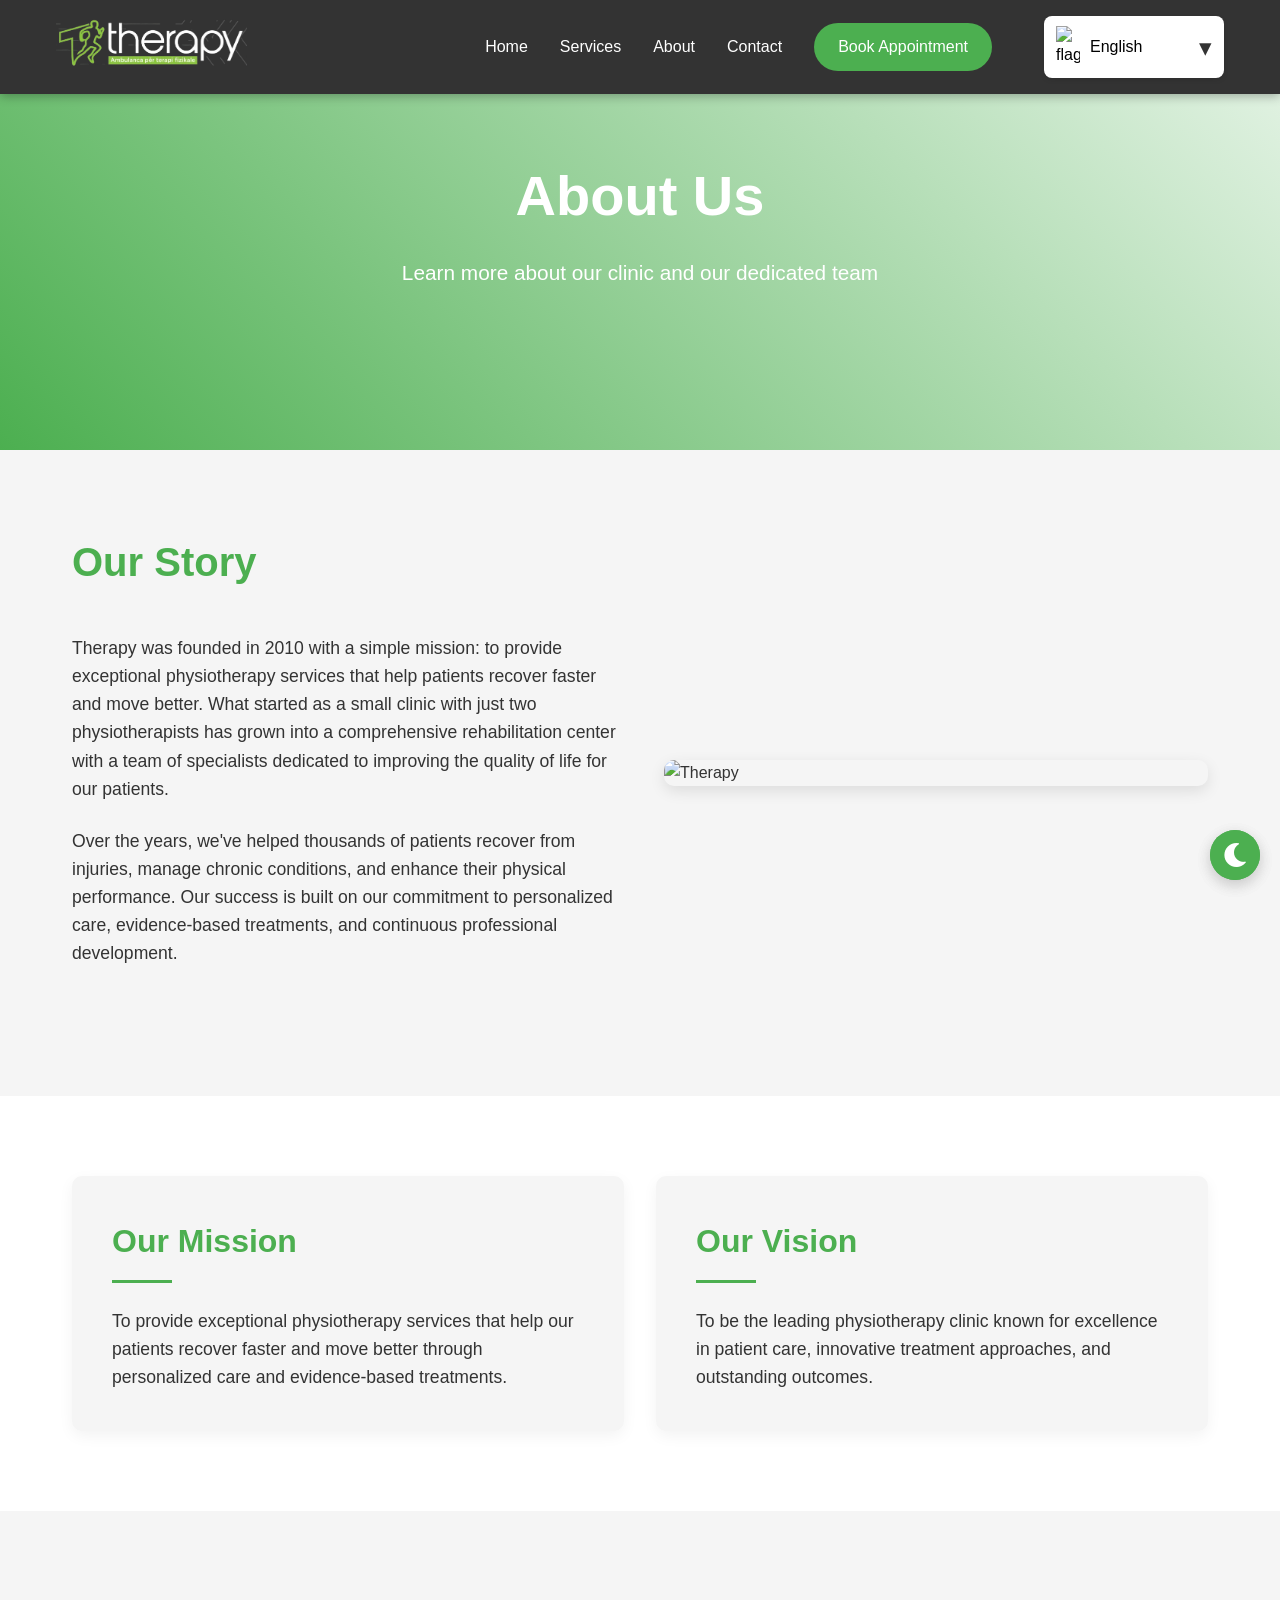
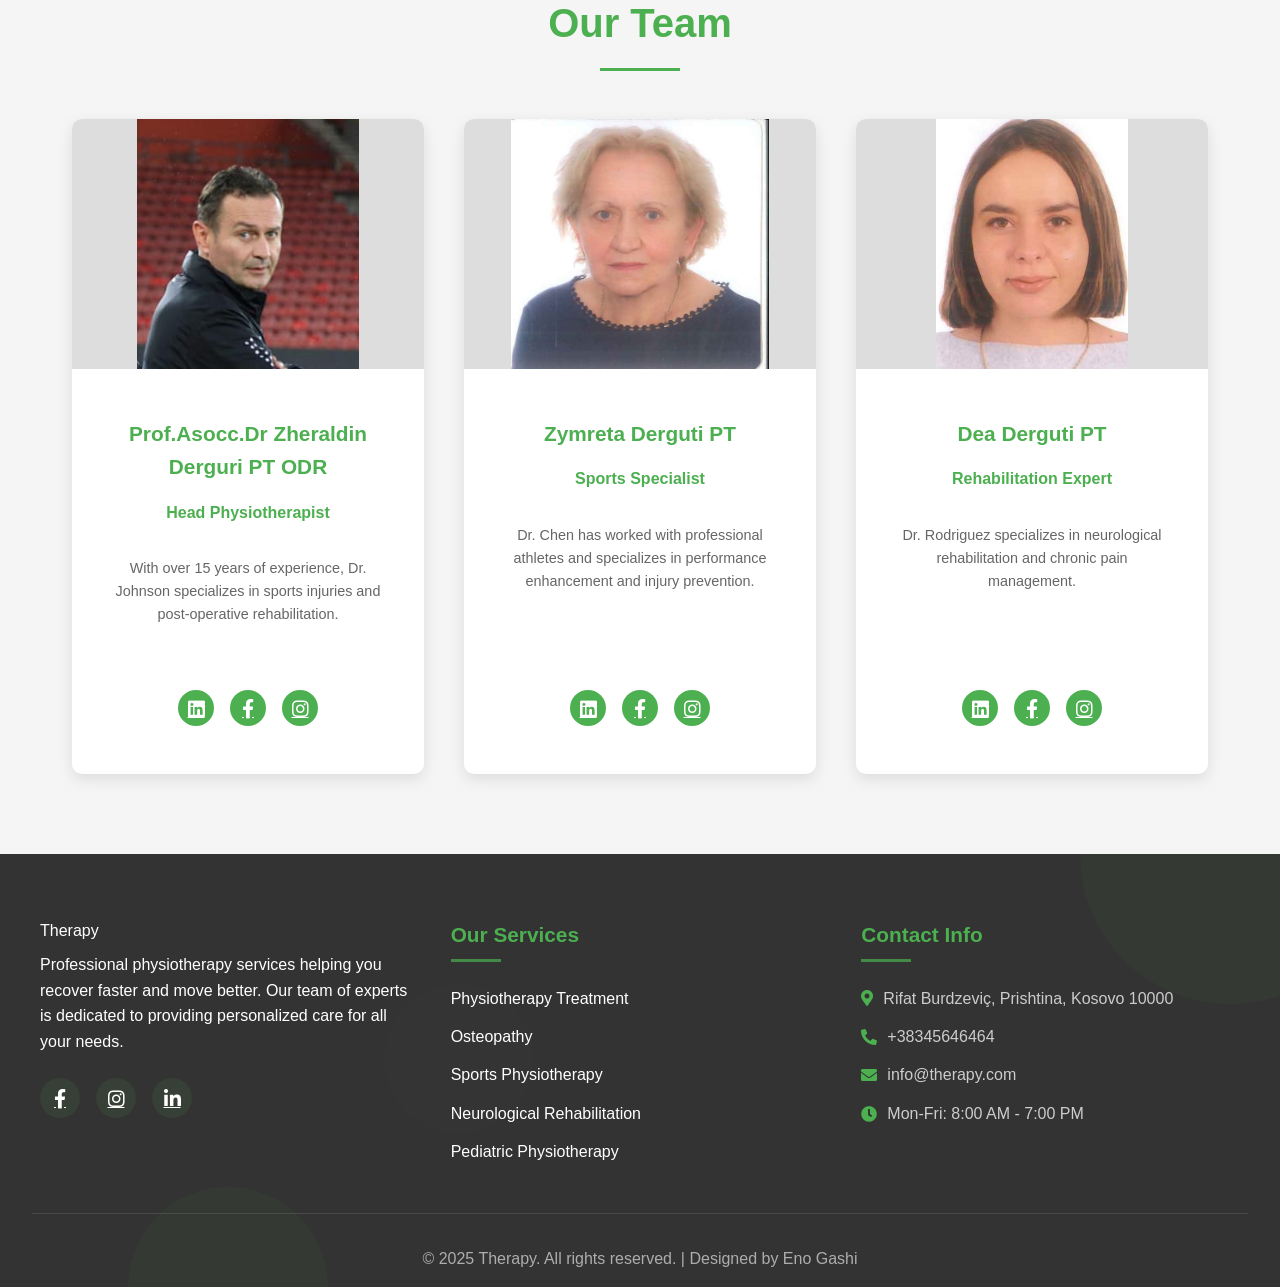
==== commit c3846f8e: "Add files via upload" ====
--- a/about.html
+++ b/about.html
@@ -3,48 +3,501 @@
 <head>
     <meta charset="UTF-8">
     <meta name="viewport" content="width=device-width, initial-scale=1.0">
-    <title>PhysioCare - About</title>
+    <title data-i18n="aboutPageTitle">Therapy - About</title>
     <link rel="stylesheet" href="https://cdnjs.cloudflare.com/ajax/libs/font-awesome/5.15.4/css/all.min.css">
     <link rel="stylesheet" href="styles.css">
+    
+    <!-- Language Switcher CSS -->
+    <style>
+        /* Language Switcher Styles */
+        .custom-select-wrapper {
+            position: relative;
+            width: 180px;
+            font-family: sans-serif;
+            margin-left: 20px;
+            color: #000;
+        }
+
+        .custom-select {
+            background: #fff;
+            border-radius: 8px;
+            padding: 10px 12px;
+            display: flex;
+            align-items: center;
+            justify-content: space-between;
+            cursor: pointer;
+            box-shadow: 0 2px 5px rgba(0, 0, 0, 0.1);
+        }
+
+        .custom-select img {
+            width: 24px;
+            height: auto;
+            margin-right: 10px;
+        }
+
+        .arrow {
+            font-size: 25px;
+            margin-left: auto;
+            color: #333;
+        }
+
+        .select-options {
+            display: none;
+            position: absolute;
+            top: 100%;
+            left: 0;
+            background: #fff;
+            width: 100%;
+            border-radius: 8px;
+            box-shadow: 0 4px 8px rgba(0, 0, 0, 0.15);
+            z-index: 999;
+        }
+
+        .select-options div {
+            padding: 10px 12px;
+            display: flex;
+            align-items: center;
+            cursor: pointer;
+            transition: background 0.2s;
+        }
+
+        .select-options div:hover {
+            background: #f0f0f0;
+        }
+
+        .select-options img {
+            width: 24px;
+            margin-right: 10px;
+        }
+
+        .select-options.show {
+            display: block;
+        }
+        
+        /* Responsive styles */
+        @media (max-width: 768px) {
+            .custom-select-wrapper {
+                margin: 15px 0 0;
+            }
+        }
+        
+        /* Responsive About Page Styles */
+        
+        /* About Section */
+        .about-section {
+            padding: 5rem 0;
+            background-color: var(--background-color, #f5f5f5);
+        }
+        
+        .about-container {
+            max-width: 1200px;
+            margin: 0 auto;
+            padding: 0 2rem;
+        }
+        
+        .about-content {
+            display: flex;
+            flex-direction: column;
+            gap: 1.5rem;
+            margin-bottom: 3rem;
+        }
+        
+        .about-content h2 {
+            color: var(--primary-color, #4CAF50);
+            font-size: 2.5rem;
+            margin-bottom: 1rem;
+        }
+        
+        .about-content p {
+            font-size: 1.1rem;
+            line-height: 1.6;
+            color: var(--text-color, #333);
+        }
+        
+        .about-image-container {
+            border-radius: 10px;
+            overflow: hidden;
+            box-shadow: 0 5px 15px rgba(0,0,0,0.1);
+            height: auto;
+            width: 100%;
+        }
+        
+        .about-image-container img {
+            width: 100%;
+            height: auto;
+            display: block;
+            transition: transform 0.5s ease;
+            max-width: 100%;
+        }
+        
+        .about-image-container:hover img {
+            transform: scale(1.03);
+        }
+        
+        /* Mission Vision Section */
+        .mission-vision {
+            padding: 5rem 0;
+            background-color: var(--card-background, #fff);
+        }
+        
+        .mission-container {
+            max-width: 1200px;
+            margin: 0 auto;
+            padding: 0 2rem;
+            display: grid;
+            grid-template-columns: repeat(2, 1fr);
+            gap: 2rem;
+        }
+        
+        .mission-card,
+        .vision-card {
+            background-color: var(--background-color, #f5f5f5);
+            border-radius: 10px;
+            padding: 2.5rem;
+            box-shadow: 0 5px 15px rgba(0,0,0,0.05);
+            transition: transform 0.3s ease, box-shadow 0.3s ease;
+            height: 100%;
+        }
+        
+        .mission-card:hover,
+        .vision-card:hover {
+            transform: translateY(-10px);
+            box-shadow: 0 15px 30px rgba(0,0,0,0.1);
+        }
+        
+        .mission-card h2,
+        .vision-card h2 {
+            color: var(--primary-color, #4CAF50);
+            font-size: 2rem;
+            margin-bottom: 1.5rem;
+            position: relative;
+            padding-bottom: 1rem;
+        }
+        
+        .mission-card h2:after,
+        .vision-card h2:after {
+            content: '';
+            position: absolute;
+            bottom: 0;
+            left: 0;
+            width: 60px;
+            height: 3px;
+            background-color: var(--primary-color, #4CAF50);
+        }
+        
+        .mission-card p,
+        .vision-card p {
+            font-size: 1.1rem;
+            line-height: 1.6;
+            color: var(--text-color, #333);
+        }
+        
+        /* Team Section */
+        .team-section {
+            padding: 5rem 0;
+            background-color: var(--background-color, #f5f5f5);
+        }
+        
+        .section-title {
+            text-align: center;
+            color: var(--primary-color, #4CAF50);
+            font-size: 2.5rem;
+            margin-bottom: 3rem;
+            position: relative;
+            padding-bottom: 1rem;
+        }
+        
+        .section-title:after {
+            content: '';
+            position: absolute;
+            bottom: 0;
+            left: 50%;
+            transform: translateX(-50%);
+            width: 80px;
+            height: 3px;
+            background-color: var(--primary-color, #4CAF50);
+        }
+        
+        .team-grid {
+            max-width: 1200px;
+            margin: 0 auto;
+            padding: 0 2rem;
+            display: grid;
+            grid-template-columns: repeat(3, 1fr);
+            gap: 2.5rem;
+        }
+        
+        .team-member {
+            background-color: var(--card-background, #fff);
+            border-radius: 10px;
+            overflow: hidden;
+            box-shadow: 0 5px 15px rgba(0,0,0,0.1);
+            transition: transform 0.3s ease, box-shadow 0.3s ease;
+            display: flex;
+            flex-direction: column;
+        }
+        
+        .team-member:hover {
+            transform: translateY(-10px);
+            box-shadow: 0 15px 30px rgba(0,0,0,0.15);
+        }
+        
+        .member-photo {
+            height: 250px;
+            background-color: #ddd;
+            background-size: cover;
+            background-position: center;
+            position: relative;
+            overflow: hidden;
+        }
+        
+        .seeyuh {
+            position: absolute;
+            top: 0;
+            left: 0;
+            width: 100%;
+            height: 100%;
+            overflow: hidden;
+        }
+        
+        .seeyuh img {
+            height: 250px;
+            object-fit: cover;
+            transition: transform 0.5s ease;
+        }
+        
+        .team-member:hover .seeyuh img {
+            transform: scale(1.1);
+        }
+        
+        .team-member h3 {
+            color: var(--primary-color, #4CAF50);
+            margin: 1.5rem 1.5rem 0.5rem;
+            font-size: 1.3rem;
+        }
+        
+        .member-title {
+            color: var(--accent-color, #2E7D32);
+            font-weight: 600;
+            margin: 0 1.5rem 0.5rem;
+        }
+        
+        .member-bio {
+            color: var(--text-color, #333);
+            margin: 0 1.5rem 1.5rem;
+            line-height: 1.6;
+        }
+        
+        .member-social {
+            display: flex;
+            gap: 1rem;
+            margin: 0 1.5rem 1.5rem;
+            margin-top: auto; /* Push to bottom of flex container */
+            padding-top: 1rem;
+        }
+        
+        .member-social a {
+            width: 36px;
+            height: 36px;
+            border-radius: 50%;
+            background-color: var(--primary-color, #4CAF50);
+            color: white;
+            display: flex;
+            align-items: center;
+            justify-content: center;
+            transition: all 0.3s ease;
+        }
+        
+        .member-social a:hover {
+            background-color: var(--accent-color, #2E7D32);
+            transform: translateY(-3px);
+        }
+        
+        /* Animation Classes */
+        .fade-in {
+            opacity: 0;
+            transform: translateY(30px);
+            transition: opacity 0.8s ease, transform 0.8s ease;
+        }
+        
+        .fade-in.active {
+            opacity: 1;
+            transform: translateY(0);
+        }
+        
+        .slide-in-left {
+            opacity: 0;
+            transform: translateX(-50px);
+            transition: opacity 0.8s ease, transform 0.8s ease;
+        }
+        
+        .slide-in-left.active {
+            opacity: 1;
+            transform: translateX(0);
+        }
+        
+        .slide-in-right {
+            opacity: 0;
+            transform: translateX(50px);
+            transition: opacity 0.8s ease, transform 0.8s ease;
+        }
+        
+        .slide-in-right.active {
+            opacity: 1;
+            transform: translateX(0);
+        }
+        
+        /* Responsive Styles */
+        @media (min-width: 992px) {
+            .about-container {
+                display: grid;
+                grid-template-columns: 1fr 1fr;
+                gap: 3rem;
+                align-items: center;
+            }
+        }
+        
+        @media (max-width: 1200px) {
+            .team-grid {
+                gap: 2rem;
+            }
+        }
+        
+        @media (max-width: 992px) {
+            .mission-container {
+                grid-template-columns: 1fr;
+                gap: 2rem;
+            }
+            
+            .team-grid {
+                grid-template-columns: repeat(2, 1fr);
+                gap: 2rem;
+            }
+            
+            .section-title,
+            .about-content h2,
+            .mission-card h2,
+            .vision-card h2 {
+                font-size: 2rem;
+            }
+        }
+        
+        @media (max-width: 768px) {
+            .about-section,
+            .mission-vision,
+            .team-section {
+                padding: 3rem 0;
+            }
+            
+            .about-content h2,
+            .mission-card h2,
+            .vision-card h2,
+            .section-title {
+                font-size: 1.8rem;
+            }
+            
+            .about-content p,
+            .mission-card p,
+            .vision-card p {
+                font-size: 1rem;
+            }
+            
+            .mission-card,
+            .vision-card {
+                padding: 2rem;
+            }
+        }
+        
+        @media (max-width: 576px) {
+            .team-grid {
+                grid-template-columns: 1fr;
+                gap: 2rem;
+            }
+            
+            .about-content h2,
+            .mission-card h2,
+            .vision-card h2,
+            .section-title {
+                font-size: 1.6rem;
+            }
+            
+            .mission-card,
+            .vision-card {
+                padding: 1.5rem;
+            }
+            
+            .team-member h3 {
+                font-size: 1.2rem;
+            }
+            
+            .member-title,
+            .member-bio {
+                font-size: 0.95rem;
+            }
+            
+            /* Make team member photos slightly shorter on mobile */
+            .member-photo {
+                padding-top: 75%; /* 4:3 aspect ratio */
+            }
+        }
+    </style>
 </head>
 <body>
     <header class="header">
-    <nav class="nav">
-        <div class="logo">
-            <a href="index.html"><img src="images/d830295dd625e13dc5997190fc42fae7-removebg-preview (1).png" alt="therapy logo" class="logo-image">
-        </a></div>
-        <div class="nav-links" id="navLinks">
-            <a href="index.html" class="nav-item">Home</a>
-            <a href="services.html" class="nav-item">Services</a>
-            <a href="about.html" class="nav-item">About</a>
-            <a href="contact.html" class="nav-item">Contact</a>
-            <a href="appointment.html" class="appointment-button">Book Appointment</a>
-        </div>
-        <div class="menu-toggle" id="menuToggle">
-            <i class="fas fa-bars"></i>
-        </div>
-    </nav>
-</header>
-
-
-
+        <nav class="nav">
+            <div class="logo">
+                <a href="index.html">
+                    <img src="images/d830295dd625e13dc5997190fc42fae7-removebg-preview (1).png" alt="therapy logo" class="logo-image">
+                </a>
+            </div>
+            <div class="nav-links" id="navLinks">
+                <a href="index.html" class="nav-item translatable" data-en="Home" data-sq="Ballina">Home</a>
+                <a href="services.html" class="nav-item translatable" data-en="Services" data-sq="Shërbimet">Services</a>
+                <a href="about.html" class="nav-item translatable" data-en="About" data-sq="Rreth Nesh">About</a>
+                <a href="contact.html" class="nav-item translatable" data-en="Contact" data-sq="Kontakti">Contact</a>
+                <a href="appointment.html" class="appointment-button translatable" data-en="Book Appointment" data-sq="Rezervo Takim">Book Appointment</a>
+                
+                <!-- Dropdown Language Switcher -->
+                <div class="custom-select-wrapper">
+                    <div class="custom-select" onclick="toggleDropdown()">
+                        <img id="selected-flag" src="https://flagcdn.com/w40/us.png" alt="flag" />
+                        <span id="selected-lang">English</span>
+                        <span class="arrow">▾</span>
+                    </div>
+                    <div class="select-options">
+                        <div onclick="selectLanguage('en')">
+                            <img src="https://flagcdn.com/w40/us.png" alt="EN" />
+                            <span>English</span>
+                        </div>
+                        <div onclick="selectLanguage('sq')">
+                            <img src="https://flagcdn.com/w40/al.png" alt="SQ" />
+                            <span>Shqip</span>
+                        </div>
+                    </div>
+                </div>
+            </div>
+            <div class="menu-toggle" id="menuToggle">
+                <i class="fas fa-bars"></i>
+            </div>
+        </nav>
+    </header>
 
     <section class="page-banner">
         <div class="banner-content">
-            <h1>About Us</h1>
-            <p>Learn more about our clinic and our dedicated team</p>
+            <h1 class="translatable" data-en="About Us" data-sq="Rreth Nesh">About Us</h1>
+            <p class="translatable" data-en="Learn more about our clinic and our dedicated team" data-sq="Mësoni më shumë për klinikën tonë dhe ekipin tonë të përkushtuar">Learn more about our clinic and our dedicated team</p>
         </div>
     </section>
 
     <section class="about-section">
         <div class="about-container">
             <div class="about-content fade-in">
-                <h2>Our Story</h2>
-                <p>PhysioCare was founded in 2010 with a simple mission: to provide exceptional physiotherapy services that help patients recover faster and move better. What started as a small clinic with just two physiotherapists has grown into a comprehensive rehabilitation center with a team of specialists dedicated to improving the quality of life for our patients.</p>
-                <p>Over the years, we've helped thousands of patients recover from injuries, manage chronic conditions, and enhance their physical performance. Our success is built on our commitment to personalized care, evidence-based treatments, and continuous professional development.</p>
+                <h2 class="translatable" data-en="Our Story" data-sq="Historia Jonë">Our Story</h2>
+                <p class="translatable" data-en="Therapy was founded in 2010 with a simple mission: to provide exceptional physiotherapy services that help patients recover faster and move better. What started as a small clinic with just two physiotherapists has grown into a comprehensive rehabilitation center with a team of specialists dedicated to improving the quality of life for our patients." data-sq="Therapy u themelua në vitin 2010 me një mision të thjeshtë: të ofrojë shërbime të jashtëzakonshme fizioterapie që ndihmojnë pacientët të shërohen më shpejt dhe të lëvizin më mirë. Ajo që filloi si një klinikë e vogël me vetëm dy fizioterapistë është rritur në një qendër gjithëpërfshirëse rehabilitimi me një ekip specialistësh të përkushtuar për përmirësimin e cilësisë së jetës së pacientëve tanë.">Therapy was founded in 2010 with a simple mission: to provide exceptional physiotherapy services that help patients recover faster and move better. What started as a small clinic with just two physiotherapists has grown into a comprehensive rehabilitation center with a team of specialists dedicated to improving the quality of life for our patients.</p>
+                <p class="translatable" data-en="Over the years, we've helped thousands of patients recover from injuries, manage chronic conditions, and enhance their physical performance. Our success is built on our commitment to personalized care, evidence-based treatments, and continuous professional development." data-sq="Ndër vite, kemi ndihmuar mijëra pacientë të shërohen nga lëndimet, të menaxhojnë gjendje kronike dhe të përmirësojnë performancën e tyre fizike. Suksesi ynë është ndërtuar mbi përkushtimin tonë ndaj kujdesit të personalizuar, trajtimeve të bazuara në prova dhe zhvillimit të vazhdueshëm profesional.">Over the years, we've helped thousands of patients recover from injuries, manage chronic conditions, and enhance their physical performance. Our success is built on our commitment to personalized care, evidence-based treatments, and continuous professional development.</p>
             </div>
             <div class="about-image-container fade-in">
-                <img src="https://eshendetesia.com/images/businesses/8a666a4c660bdc5c653d44615797b422.jpg" alt="" width="600px" height="500px">
+                <img src="https://eshendetesia.com/images/businesses/8a666a4c660bdc5c653d44615797b422.jpg" alt="Therapy">
             </div>
         </div>
     </section>
@@ -52,166 +505,215 @@
     <section class="mission-vision">
         <div class="mission-container">
             <div class="mission-card slide-in-left">
-                <h2>Our Mission</h2>
-                <p>To provide exceptional physiotherapy services that help our patients recover faster and move better through personalized care and evidence-based treatments.</p>
+                <h2 class="translatable" data-en="Our Mission" data-sq="Misioni Ynë">Our Mission</h2>
+                <p class="translatable" data-en="To provide exceptional physiotherapy services that help our patients recover faster and move better through personalized care and evidence-based treatments." data-sq="Të ofrojmë shërbime të jashtëzakonshme fizioterapie që ndihmojnë pacientët tanë të shërohen më shpejt dhe të lëvizin më mirë përmes kujdesit të personalizuar dhe trajtimeve të bazuara në prova.">To provide exceptional physiotherapy services that help our patients recover faster and move better through personalized care and evidence-based treatments.</p>
             </div>
             <div class="vision-card slide-in-right">
-                <h2>Our Vision</h2>
-                <p>To be the leading physiotherapy clinic known for excellence in patient care, innovative treatment approaches, and outstanding outcomes.</p>
+                <h2 class="translatable" data-en="Our Vision" data-sq="Vizioni Ynë">Our Vision</h2>
+                <p class="translatable" data-en="To be the leading physiotherapy clinic known for excellence in patient care, innovative treatment approaches, and outstanding outcomes." data-sq="Të jemi klinika kryesore e fizioterapisë e njohur për ekselencën në kujdesin ndaj pacientëve, qasjet inovative të trajtimit dhe rezultatet e jashtëzakonshme.">To be the leading physiotherapy clinic known for excellence in patient care, innovative treatment approaches, and outstanding outcomes.</p>
             </div>
         </div>
     </section>
 
     <section class="team-section">
-        <h2 class="section-title">Our Team</h2>
+        <h2 class="section-title translatable" data-en="Our Team" data-sq="Ekipi Ynë">Our Team</h2>
         <div class="team-grid">
             <div class="team-member fade-in">
-                <div class="member-photo"></div>
-                <h3>Dr. Sarah Johnson</h3>
-                <p class="member-title">Head Physiotherapist</p>
-                <p class="member-bio">With over 15 years of experience, Dr. Johnson specializes in sports injuries and post-operative rehabilitation.</p>
+                <div class="member-photo">
+                    <div class="seeyuh">
+                        <img src="images/18c1548568573064aa7aecfbe1844609.png" alt="Prof.Asocc.Dr Zheraldin Derguri">
+                    </div>
+                </div>
+                <h3>Prof.Asocc.Dr Zheraldin Derguri PT ODR</h3>
+                <p class="member-title translatable" data-en="Head Physiotherapist" data-sq="Fizioterapist Kryesor">Head Physiotherapist</p>
+                <p class="member-bio translatable" data-en="With over 15 years of experience, Dr. Johnson specializes in sports injuries and post-operative rehabilitation." data-sq="Me mbi 15 vjet përvojë, Dr. Johnson specializohet në lëndime sportive dhe rehabilitim pas operacionit.">With over 15 years of experience, Dr. Johnson specializes in sports injuries and post-operative rehabilitation.</p>
                 <div class="member-social">
-                    <a href="#"><i class="fab fa-linkedin"></i></a>
-                    <a href="#"><i class="fab fa-twitter"></i></a>
+                    <a href="#" aria-label="LinkedIn"><i class="fab fa-linkedin"></i></a>
+                    <a href="#" aria-label="Facebook"><i class="fab fa-facebook-f"></i></a>
+                    <a href="#" aria-label="Instagram"><i class="fab fa-instagram"></i></a>
                 </div>
             </div>
             <div class="team-member fade-in">
-                <div class="member-photo"></div>
-                <h3>Dr. Michael Chen</h3>
-                <p class="member-title">Sports Specialist</p>
-                <p class="member-bio">Dr. Chen has worked with professional athletes and specializes in performance enhancement and injury prevention.</p>
+                <div class="member-photo">
+                    <div class="seeyuh">
+                        <img src="images/a.png" alt="Zymreta Derguti">
+                    </div>
+                </div>
+                <h3>Zymreta Derguti PT</h3>
+                <p class="member-title translatable" data-en="Sports Specialist" data-sq="Specialist i Sportit">Sports Specialist</p>
+                <p class="member-bio translatable" data-en="Dr. Chen has worked with professional athletes and specializes in performance enhancement and injury prevention." data-sq="Dr. Chen ka punuar me atletë profesionistë dhe specializohet në përmirësimin e performancës dhe parandalimin e lëndimeve.">Dr. Chen has worked with professional athletes and specializes in performance enhancement and injury prevention.</p>
                 <div class="member-social">
-                    <a href="#"><i class="fab fa-linkedin"></i></a>
-                    <a href="#"><i class="fab fa-twitter"></i></a>
+                    <a href="#" aria-label="LinkedIn"><i class="fab fa-linkedin"></i></a>
+                    <a href="#" aria-label="Facebook"><i class="fab fa-facebook-f"></i></a>
+                    <a href="#" aria-label="Instagram"><i class="fab fa-instagram"></i></a>
                 </div>
             </div>
             <div class="team-member fade-in">
-                <div class="member-photo"></div>
-                <h3>Dr. Emily Rodriguez</h3>
-                <p class="member-title">Rehabilitation Expert</p>
-                <p class="member-bio">Dr. Rodriguez specializes in neurological rehabilitation and chronic pain management.</p>
+                <div class="member-photo">
+                    <div class="seeyuh">
+                        <img src="images/downloada.png" alt="Dea Derguti">
+                    </div>
+                </div>
+                <h3>Dea Derguti PT</h3>
+                <p class="member-title translatable" data-en="Rehabilitation Expert" data-sq="Ekspert i Rehabilitimit">Rehabilitation Expert</p>
+                <p class="member-bio translatable" data-en="Dr. Rodriguez specializes in neurological rehabilitation and chronic pain management." data-sq="Dr. Rodriguez specializohet në rehabilitimin neurologjik dhe menaxhimin e dhimbjeve kronike.">Dr. Rodriguez specializes in neurological rehabilitation and chronic pain management.</p>
                 <div class="member-social">
-                    <a href="#"><i class="fab fa-linkedin"></i></a>
-                    <a href="#"><i class="fab fa-twitter"></i></a>
-                </div>
-            </div>
-            <div class="team-member fade-in">
-                <div class="member-photo"></div>
-                <h3>Dr. David Kim</h3>
-                <p class="member-title">Manual Therapy Specialist</p>
-                <p class="member-bio">Dr. Kim is certified in various manual therapy techniques and specializes in spine-related conditions.</p>
-                <div class="member-social">
-                    <a href="#"><i class="fab fa-linkedin"></i></a>
-                    <a href="#"><i class="fab fa-twitter"></i></a>
+                    <a href="#" aria-label="LinkedIn"><i class="fab fa-linkedin"></i></a>
+                    <a href="#" aria-label="Facebook"><i class="fab fa-facebook-f"></i></a>
+                    <a href="#" aria-label="Instagram"><i class="fab fa-instagram"></i></a>
                 </div>
             </div>
         </div>
     </section>
 
     <footer class="footer">
-    <div class="footer-shapes">
-        <div class="footer-shape footer-shape-1"></div>
-        <div class="footer-shape footer-shape-2"></div>
-        <div class="footer-shape footer-shape-3"></div>
+        <div class="footer-shapes">
+            <div class="footer-shape footer-shape-1"></div>
+            <div class="footer-shape footer-shape-2"></div>
+            <div class="footer-shape footer-shape-3"></div>
+        </div>
+        <div class="footer-content">
+            <div class="footer-section">
+                <div class="footer-logo translatable" data-en="Therapy" data-sq="Therapy">Therapy</div>
+                <p class="translatable" data-en="Professional physiotherapy services helping you recover faster and move better. Our team of experts is dedicated to providing personalized care for all your needs." data-sq="Shërbime profesionale të fizioterapisë që ju ndihmojnë të shëroheni më shpejt dhe të lëvizni më mirë. Ekipi ynë i ekspertëve është i përkushtuar për të ofruar kujdes të personalizuar për të gjitha nevojat tuaja.">Professional physiotherapy services helping you recover faster and move better. Our team of experts is dedicated to providing personalized care for all your needs.</p>
+                <div class="social-links">
+                    <a href="#" aria-label="Facebook"><i class="fab fa-facebook-f"></i></a>
+                    <a href="#" aria-label="Instagram"><i class="fab fa-instagram"></i></a>
+                    <a href="#" aria-label="LinkedIn"><i class="fab fa-linkedin-in"></i></a>
+                </div>
+            </div>
+            <div class="footer-section">
+                <h3 class="translatable" data-en="Our Services" data-sq="Shërbimet Tona">Our Services</h3>
+                <div class="footer-links">
+                    <a href="services.html" class="translatable" data-en=" Physiotherapy Treatment" data-sq=" Trajtim Fizioterapeutik"><i class="fas fa-chevron-right"></i> Physiotherapy Treatment</a>
+                    <a href="services.html" class="translatable" data-en=" Osteopathy" data-sq="Osteopati"><i class="fas fa-chevron-right"></i> Osteopathy</a>
+                    <a href="services.html" class="translatable" data-en=" Sports Physiotherapy" data-sq="Fizioterapi Sportive"><i class="fas fa-chevron-right"></i> Sports Physiotherapy</a>
+                    <a href="services.html" class="translatable" data-en=" Neurological Rehabilitation" data-sq="Rehabilitim Neurologjik"><i class="fas fa-chevron-right"></i> Neurological Rehabilitation</a>
+                    <a href="services.html" class="translatable" data-en="Pediatric Physiotherapy" data-sq=" Fizioterapi Pediatrike"><i class="fas fa-chevron-right"></i> Pediatric Physiotherapy</a>
+                </div>
+            </div>
+            <div class="footer-section">
+                <h3 class="translatable" data-en="Contact Info" data-sq="Informacione Kontakti">Contact Info</h3>
+                <div class="footer-contact">
+                    <p><i class="fas fa-map-marker-alt"></i> <span class="translatable" data-en="Rifat Burdzeviç, Prishtina, Kosovo 10000" data-sq="Rifat Burdzeviç, Prishtinë, Kosovë 10000">Rifat Burdzeviç, Prishtina, Kosovo 10000</span></p>
+                    <p><i class="fas fa-phone-alt"></i> <span class="translatable" data-en="+38345646464" data-sq="+38345646464">+38345646464</span></p>
+                    <p><i class="fas fa-envelope"></i> <span class="translatable" data-en="info@therapy.com" data-sq="info@therapy.com">info@therapy.com</span></p>
+                    <p><i class="fas fa-clock"></i> <span class="translatable" data-en="Mon-Fri: 8:00 AM - 7:00 PM" data-sq="E Hënë-E Premte: 8:00 - 19:00">Mon-Fri: 8:00 AM - 7:00 PM</span></p>
+                </div>
+            </div>
+        </div>
+        <div class="footer-bottom">
+           <p class="translatable" data-en="© 2025 Therapy. All rights reserved. | Designed by Eno Gashi" data-sq="© 2025 Therapy. Të gjitha të drejtat e rezervuara. | Dizajnuar nga Eno Gashi">© 2025 Therapy. All rights reserved. | Designed by Eno Gashi</p>
+        </div>
+    </footer>
+
+    <div class="theme-toggle" id="themeToggle" aria-label="Toggle dark mode">
+        <i class="fas fa-moon"></i>
     </div>
-    <div class="footer-content">
-        <div class="footer-section">
-            <div class="footer-logo">PhysioCare</div>
-            <p>Professional physiotherapy services helping you recover faster and move better. Our team of experts is dedicated to providing personalized care for all your needs.</p>
-            <div class="social-links">
-                <a href="#"><i class="fab fa-facebook-f"></i></a>
-                <a href="#"><i class="fab fa-twitter"></i></a>
-                <a href="#"><i class="fab fa-instagram"></i></a>
-                <a href="#"><i class="fab fa-linkedin-in"></i></a>
-                <a href="#"><i class="fab fa-youtube"></i></a>
-            </div>
-        </div>
-        
-        
-        
-        <div class="footer-section">
-            <h3>Our Services</h3>
-            <div class="footer-links">
-                <a href="services.html"><i class="fas fa-chevron-right"></i> Sports Physiotherapy</a>
-                <a href="services.html"><i class="fas fa-chevron-right"></i> Post-Surgery Rehab</a>
-                <a href="services.html"><i class="fas fa-chevron-right"></i> Chronic Pain Management</a>
-                <a href="services.html"><i class="fas fa-chevron-right"></i> Neurological Rehabilitation</a>
-                <a href="services.html"><i class="fas fa-chevron-right"></i> Pediatric Physiotherapy</a>
-            </div>
-        </div>
-        
-        <div class="footer-section">
-            <h3>Contact Info</h3>
-            <div class="footer-contact">
-                <p><i class="fas fa-map-marker-alt"></i> 123 Main Street, Anytown, USA 12345</p>
-                <p><i class="fas fa-phone-alt"></i> (123) 456-7890</p>
-                <p><i class="fas fa-envelope"></i> info@physiocare.com</p>
-                <p><i class="fas fa-clock"></i> Mon-Fri: 8:00 AM - 7:00 PM</p>
-            </div>
-           
-        </div>
-    </div>
-    <div class="footer-bottom">
-        <p>© 2025 PhysioCare. All rights reserved. | Designed with <i class="fas fa-heart" style="color: #ff6b6b;"></i> by PhysioCare Team</p>
-    </div>
-</footer>
-
-<!-- Chat Assistant -->
-<div class="therapy-chat-assistant" id="therapyChatAssistant">
-    <div class="therapy-chat-icon" id="therapyChatIcon">
-        <i class="fas fa-comment-medical"></i>
-        <span class="therapy-chat-notification">1</span>
-    </div>
+
+    <script src="script.js"></script>
     
-    <div class="therapy-chat-window" id="therapyChatWindow">
-        <!-- Chat window content remains the same -->
-        <div class="therapy-chat-header">
-            <div class="therapy-chat-title">
-                <i class="fas fa-user-md"></i>
-                <span>Therapy Assistant</span>
-            </div>
-            <div class="therapy-chat-controls">
-                <button class="therapy-minimize-chat" id="therapyMinimizeChat">
-                    <i class="fas fa-minus"></i>
-                </button>
-                <button class="therapy-close-chat" id="therapyCloseChat">
-                    <i class="fas fa-times"></i>
-                </button>
-            </div>
-        </div>
-        
-        <div class="therapy-chat-messages" id="therapyChatMessages">
-            <div class="therapy-message therapy-assistant">
-                <div class="therapy-message-content">
-                    <p>Hello! I'm your Therapy Assistant. How can I help you with your physiotherapy needs today?</p>
-                </div>
-                <span class="therapy-message-time">Just now</span>
-            </div>
-        </div>
-        
-        <div class="therapy-chat-input">
-            <input type="text" id="therapyUserMessage" placeholder="Type your question here..." aria-label="Type your message">
-            <button id="therapySendMessage">
-                <i class="fas fa-paper-plane"></i>
-            </button>
-        </div>
-        
-        <div class="therapy-chat-suggestions">
-            <button class="therapy-suggestion-btn">Book an appointment</button>
-            <button class="therapy-suggestion-btn">Common exercises</button>
-            <button class="therapy-suggestion-btn">Pain management</button>
-        </div>
-    </div>
-</div>
-
-<!-- Theme Toggle Button -->
-<div class="theme-toggle" id="themeToggle">
-    <i class="fas fa-moon"></i>
-</div>
-
-
-
-
-    <script src="script.js"></script>
+    <!-- Language Switcher Script -->
+    <script>
+        function toggleDropdown() {
+            document.querySelector('.select-options').classList.toggle('show');
+        }
+
+        function selectLanguage(lang) {
+            const flag = lang === 'sq'
+                ? 'https://flagcdn.com/w40/al.png'
+                : 'https://flagcdn.com/w40/us.png';
+
+            const label = lang === 'sq' ? 'Shqip' : 'English';
+
+            document.getElementById('selected-flag').src = flag;
+            document.getElementById('selected-lang').textContent = label;
+            document.querySelector('.select-options').classList.remove('show');
+
+            switchLanguage(lang);
+        }
+
+        // Optional: Close dropdown if clicked outside
+        window.addEventListener('click', function (e) {
+            if (!document.querySelector('.custom-select-wrapper').contains(e.target)) {
+                document.querySelector('.select-options').classList.remove('show');
+            }
+        });
+
+        function switchLanguage(lang) {
+            const html = document.documentElement;
+
+            // Set lang attribute
+            html.setAttribute('lang', lang);
+
+            // Update text for all translatable elements
+            document.querySelectorAll('.translatable').forEach(el => {
+                if (el.dataset[lang]) {
+                    el.textContent = el.dataset[lang];
+                }
+            });
+            
+            // Save preference
+            localStorage.setItem('preferredLanguage', lang);
+        }
+        
+                // Initialize with saved language or default to English
+        document.addEventListener('DOMContentLoaded', function() {
+            const savedLang = localStorage.getItem('preferredLanguage') || 'en';
+            
+            // Set initial flag and label
+            const flag = savedLang === 'sq'
+                ? 'https://flagcdn.com/w40/al.png'
+                : 'https://flagcdn.com/w40/us.png';
+            const label = savedLang === 'sq' ? 'Shqip' : 'English';
+            
+            document.getElementById('selected-flag').src = flag;
+            document.getElementById('selected-lang').textContent = label;
+            
+            // Apply saved language
+            switchLanguage(savedLang);
+            
+            // Animation on scroll
+            // Function to check if element is in viewport
+            function isInViewport(element) {
+                const rect = element.getBoundingClientRect();
+                return (
+                    rect.top <= (window.innerHeight || document.documentElement.clientHeight) * 0.8 &&
+                    rect.bottom >= 0
+                );
+            }
+            
+            // Function to handle scroll animations
+            function handleScrollAnimations() {
+                const fadeElements = document.querySelectorAll('.fade-in');
+                const slideLeftElements = document.querySelectorAll('.slide-in-left');
+                const slideRightElements = document.querySelectorAll('.slide-in-right');
+                
+                fadeElements.forEach(element => {
+                    if (isInViewport(element)) {
+                        element.classList.add('active');
+                    }
+                });
+                
+                slideLeftElements.forEach(element => {
+                    if (isInViewport(element)) {
+                        element.classList.add('active');
+                    }
+                });
+                
+                slideRightElements.forEach(element => {
+                    if (isInViewport(element)) {
+                        element.classList.add('active');
+                    }
+                });
+            }
+            
+            // Run once on page load
+            handleScrollAnimations();
+            
+            // Run on scroll
+            window.addEventListener('scroll', handleScrollAnimations);
+        });
+    </script>
 </body>
 </html>
--- a/styles.css
+++ b/styles.css
@@ -188,8 +188,9 @@
 /* Hero Section */
 /* Hero Section with Photo */
 .hero {
-    height: 50vh; /* Reduced height as requested */
-    display: flex;
+    height: 60vh; /* Reduced height as requested */
+    display: flex;
+    justify-content: center;
     align-items: center;
     background: linear-gradient(to right, #4CAF50, #2E7D32); /* Green gradient background */
     position: relative;
@@ -199,8 +200,9 @@
 
 .hero-content {
     display: flex;
-    align-items: center;
-    justify-content: space-between;
+    flex-direction: column;
+    align-items: center;
+    justify-content: center;
     width: 100%;
     max-width: 1200px;
     margin: 0 auto;
@@ -228,10 +230,17 @@
     animation: fadeInUp 1s ease 0.3s backwards;
     font-weight: 400;
     opacity: 0.95;
+    justify-content: center;
+    display: flex;
 }
 
 .cta-container {
     animation: fadeInUp 1s ease 0.6s backwards;
+     display: flex;
+    justify-content: center;
+    align-items: center;
+    animation: fadeInUp 1s ease 0.6s backwards;
+    margin-top: 2rem; /* Adds space above the button */
 }
 
 .cta-button {
@@ -246,6 +255,8 @@
     text-decoration: none;
     font-weight: 600;
     display: inline-block;
+    align-items: center;
+    justify-content: center;
     box-shadow: 0 4px 6px rgba(0, 0, 0, 0.1);
 }
 
@@ -355,7 +366,7 @@
 
 @media (max-width: 576px) {
     .hero {
-        height: auto;
+        height: 80vh;
         padding-bottom: 2rem;
     }
     
@@ -1542,6 +1553,7 @@
     gap: 2rem;
     max-width: 1200px;
     margin: 0 auto;
+    margin-bottom: 30px;
 }
 
 .method-card {
@@ -1580,52 +1592,103 @@
     color: #aaa;
 }
 
-/* About Page Specific Styles */
+/* About Section */
 .about-section {
-    background: var(--background-color);
-    transition: background-color 0.3s ease;
+    padding: 5rem 0;
+    background-color: var(--background-color, #f5f5f5);
 }
 
 .about-container {
     max-width: 1200px;
     margin: 0 auto;
-    display: grid;
-    grid-template-columns: 1fr 1fr;
-    gap: 3rem;
-    align-items: center;
+    padding: 0 2rem;
+    /* Always use column layout to keep image below text */
+    display: flex;
+    flex-direction: column;
+}
+
+.about-content {
+    display: flex;
+    flex-direction: column;
+    gap: 1.5rem;
+    margin-bottom: 2rem;
 }
 
 .about-content h2 {
-    color: var(--primary-color);
-    margin-bottom: 1.5rem;
-    font-size: 2rem;
-    transition: color 0.3s ease;
+    color: var(--primary-color, #4CAF50);
+    font-size: 2.5rem;
+    margin-bottom: 1rem;
 }
 
 .about-content p {
-    margin-bottom: 1rem;
-    color: #666;
-    transition: color 0.3s ease;
-}
-
-[data-theme="dark"] .about-content p {
-    color: #aaa;
+    font-size: 1.1rem;
+    line-height: 1.6;
+    color: var(--text-color, #333);
 }
 
 .about-image-container {
-    height: 400px;
     border-radius: 10px;
     overflow: hidden;
-    box-shadow: var(--shadow);
-    transition: box-shadow 0.3s ease;
-}
-
-.about-image {
+    box-shadow: 0 5px 15px rgba(0,0,0,0.1);
     width: 100%;
-    height: 100%;
-    object-fit: cover;
-    transition: var(--transition);
-}
+    max-width: 100%;
+}
+
+.about-image-container img {
+    width: 100%;
+    height: auto;
+    display: block;
+    transition: transform 0.5s ease;
+}
+
+.about-image-container:hover img {
+    transform: scale(1.03);
+}
+
+/* Responsive styles for About section */
+@media (max-width: 992px) {
+    .about-section {
+        padding: 4rem 0;
+    }
+    
+    .about-content h2 {
+        font-size: 2.2rem;
+    }
+}
+
+@media (max-width: 768px) {
+    .about-section {
+        padding: 3rem 0;
+    }
+    
+    .about-content h2 {
+        font-size: 2rem;
+    }
+    
+    .about-content p {
+        font-size: 1rem;
+    }
+}
+
+@media (max-width: 576px) {
+    .about-section {
+        padding: 2.5rem 0;
+    }
+    
+    .about-container {
+        padding: 0 1.5rem;
+    }
+    
+    .about-content h2 {
+        font-size: 1.8rem;
+    }
+    
+    .about-content {
+        gap: 1rem;
+        margin-bottom: 1.5rem;
+    }
+}
+
 
 .clinic-image {
     background-color: var(--card-background);
@@ -2322,3 +2385,47 @@
     transform: translateY(0);
 }
 
+.texyyy {
+    justify-content: center;
+    align-items: center;
+    display: flex;
+}
+
+.seeyuh img {
+    height: 250px;
+}
+/* Language switcher styling */
+.language-switcher {
+    display: flex;
+    margin-left: 20px;
+    z-index: 100;
+}
+
+.lang-btn {
+    background: none;
+    border: 1px solid #ddd;
+    padding: 5px 10px;
+    margin: 0 2px;
+    cursor: pointer;
+    font-size: 14px;
+    border-radius: 4px;
+    transition: all 0.3s;
+    position: relative;
+}
+
+.lang-btn.active {
+    background-color: var(--primary-color);
+    color: white;
+    border-color: var(--primary-color);
+}
+
+.lang-btn:hover {
+    background-color: #f0f0f0;
+}
+
+@media (max-width: 768px) {
+    .language-switcher {
+        margin: 15px 0 0;
+        justify-content: center;
+    }
+}
